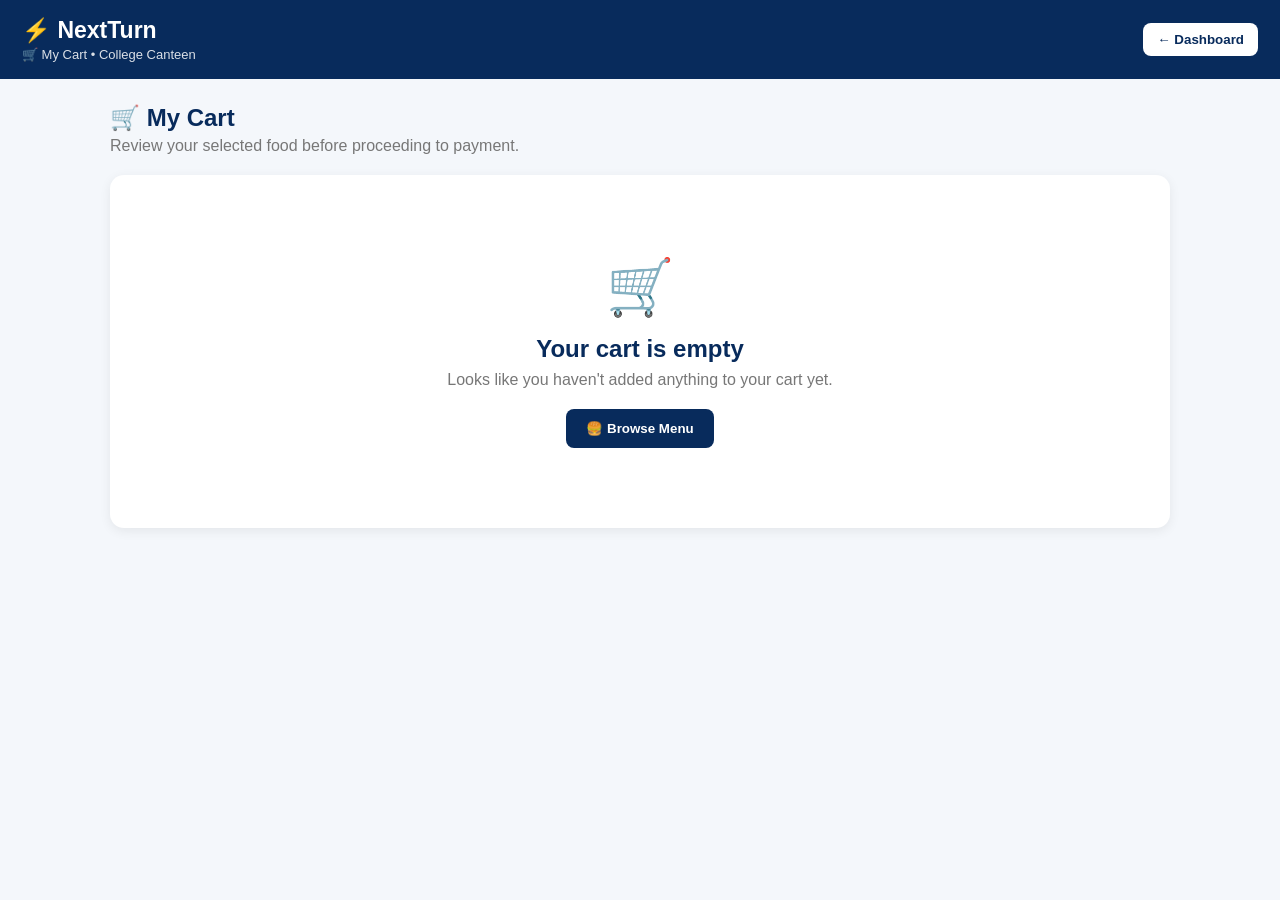
==== cart.html @ 848bda47 "Add cart.html with cart functionality and styles This file contains the HTML structure and JavaScrip" ====
<!DOCTYPE html>
<html lang="en">
<head>
    <meta charset="UTF-8">
    <meta name="viewport" content="width=device-width, initial-scale=1.0">

    <title>NextTurn - My Cart</title>

    <style>

        * {
            box-sizing: border-box;
            margin: 0;
            padding: 0;
            font-family: Arial, sans-serif;
        }

        body {
            background: #f4f7fb;
            color: #172033;
        }

        header {
            background: #082b5c;
            color: white;
            padding: 17px 22px;
            display: flex;
            justify-content: space-between;
            align-items: center;
        }

        header h1 {
            font-size: 23px;
        }

        header p {
            font-size: 13px;
            opacity: .85;
            margin-top: 3px;
        }

        .back-btn {
            background: white;
            color: #082b5c;
            border: none;
            padding: 9px 14px;
            border-radius: 8px;
            cursor: pointer;
            font-weight: bold;
        }

        .container {
            max-width: 1100px;
            margin: auto;
            padding: 25px 20px;
        }

        .page-title {
            margin-bottom: 20px;
        }

        .page-title h2 {
            color: #082b5c;
            margin-bottom: 5px;
        }

        .page-title p {
            color: #777;
        }

        .cart-layout {
            display: grid;
            grid-template-columns: 1fr 350px;
            gap: 20px;
            align-items: start;
        }

        /* CART ITEMS */

        .cart-box {
            background: white;
            border-radius: 14px;
            padding: 20px;
            box-shadow: 0 3px 12px rgba(0,0,0,.07);
        }

        .cart-box h3 {
            color: #082b5c;
            margin-bottom: 15px;
        }

        .cart-item {
            display: grid;
            grid-template-columns: 1fr auto auto;
            gap: 15px;
            align-items: center;
            padding: 17px 0;
            border-bottom: 1px solid #e5e7eb;
        }

        .cart-item:last-child {
            border-bottom: none;
        }

        .item-name {
            font-weight: bold;
            color: #172033;
            margin-bottom: 5px;
        }

        .item-category {
            font-size: 12px;
            color: #888;
            margin-bottom: 5px;
        }

        .item-price {
            color: #082b5c;
            font-weight: bold;
        }

        /* QUANTITY */

        .quantity-box {
            display: flex;
            align-items: center;
            border: 1px solid #ccd5e0;
            border-radius: 8px;
            overflow: hidden;
        }

        .quantity-box button {
            border: none;
            background: #eef3f9;
            color: #082b5c;
            width: 34px;
            height: 34px;
            cursor: pointer;
            font-size: 17px;
            font-weight: bold;
        }

        .quantity-box span {
            width: 35px;
            text-align: center;
            font-weight: bold;
        }

        .item-total {
            min-width: 75px;
            text-align: right;
            font-weight: bold;
        }

        .remove {
            display: block;
            border: none;
            background: transparent;
            color: #e53935;
            cursor: pointer;
            font-size: 12px;
            margin-top: 5px;
        }

        /* SUMMARY */

        .summary {
            background: white;
            border-radius: 14px;
            padding: 20px;
            box-shadow: 0 3px 12px rgba(0,0,0,.07);
            position: sticky;
            top: 20px;
        }

        .summary h3 {
            color: #082b5c;
            margin-bottom: 18px;
        }

        .summary-row {
            display: flex;
            justify-content: space-between;
            padding: 9px 0;
            color: #555;
        }

        .summary-row.total {
            border-top: 1px solid #ddd;
            margin-top: 10px;
            padding-top: 15px;
            color: #082b5c;
            font-size: 19px;
            font-weight: bold;
        }

        .checkout {
            width: 100%;
            background: #082b5c;
            color: white;
            border: none;
            padding: 14px;
            border-radius: 9px;
            cursor: pointer;
            font-size: 16px;
            font-weight: bold;
            margin-top: 18px;
        }

        .checkout:hover {
            background: #0b3978;
        }

        .continue {
            width: 100%;
            background: white;
            color: #082b5c;
            border: 1px solid #082b5c;
            padding: 12px;
            border-radius: 9px;
            cursor: pointer;
            font-weight: bold;
            margin-top: 10px;
        }

        /* EMPTY */

        .empty-cart {
            text-align: center;
            padding: 60px 20px;
        }

        .empty-cart .icon {
            font-size: 55px;
            margin-bottom: 15px;
        }

        .empty-cart h2 {
            color: #082b5c;
            margin-bottom: 8px;
        }

        .empty-cart p {
            color: #777;
            margin-bottom: 20px;
        }

        .shop-btn {
            background: #082b5c;
            color: white;
            border: none;
            padding: 12px 20px;
            border-radius: 8px;
            cursor: pointer;
            font-weight: bold;
        }

        /* MOBILE */

        @media(max-width: 800px) {

            .cart-layout {
                grid-template-columns: 1fr;
            }

            .summary {
                position: static;
            }
        }

        @media(max-width: 550px) {

            header {
                padding: 14px;
            }

            header h1 {
                font-size: 19px;
            }

            .container {
                padding: 15px 12px;
            }

            .cart-box,
            .summary {
                padding: 15px;
            }

            .cart-item {
                grid-template-columns: 1fr;
                gap: 8px;
            }

            .item-total {
                text-align: left;
            }

            .quantity-box {
                width: fit-content;
            }
        }

    </style>
</head>

<body>

<header>

    <div>

        <h1>⚡ NextTurn</h1>

        <p>
            🛒 My Cart • College Canteen
        </p>

    </div>

    <button
        class="back-btn"
        onclick="window.location.href='student.html'">

        ← Dashboard

    </button>

</header>


<div class="container">

    <div class="page-title">

        <h2>🛒 My Cart</h2>

        <p>
            Review your selected food before proceeding to payment.
        </p>

    </div>


    <div id="cartContent">

        <!-- CART WILL LOAD HERE -->

    </div>

</div>


<script>


/* =========================
   CART
========================= */

let cart = [];


/* =========================
   LOAD CART
========================= */

function loadCart() {

    try {

        cart =
            JSON.parse(
                localStorage.getItem(
                    "nextTurnCart"
                ) || "[]"
            );

    } catch (error) {

        cart = [];
    }


    renderCart();
}


/* =========================
   SAVE CART
========================= */

function saveCart() {

    localStorage.setItem(
        "nextTurnCart",
        JSON.stringify(cart)
    );
}


/* =========================
   SERVICE CHARGE
========================= */

function getServiceCharge(price) {

    return Number(price) <= 20
        ? 0.50
        : 1.00;
}


/* =========================
   SUBTOTAL
========================= */

function calculateSubtotal() {

    return cart.reduce(
        (total, item) => {

            return total +
                (
                    Number(item.price || 0) *
                    Number(item.quantity || 1)
                );

        },
        0
    );
}


/* =========================
   SERVICE CHARGE TOTAL
========================= */

function calculateServiceCharge() {

    return cart.reduce(
        (total, item) => {

            return total +
                (
                    getServiceCharge(item.price) *
                    Number(item.quantity || 1)
                );

        },
        0
    );
}


/* =========================
   GRAND TOTAL
========================= */

function calculateTotal() {

    return (
        calculateSubtotal() +
        calculateServiceCharge()
    );
}


/* =========================
   RENDER
========================= */

function renderCart() {

    const container =
        document.getElementById(
            "cartContent"
        );


    if (!cart.length) {

        container.innerHTML = `

            <div class="cart-box">

                <div class="empty-cart">

                    <div class="icon">
                        🛒
                    </div>

                    <h2>
                        Your cart is empty
                    </h2>

                    <p>
                        Looks like you haven't added
                        anything to your cart yet.
                    </p>

                    <button
                        class="shop-btn"
                        onclick="goToMenu()">

                        🍔 Browse Menu

                    </button>

                </div>

            </div>

        `;

        return;
    }


    let itemsHTML = "";


    cart.forEach(
        (item, index) => {

            const quantity =
                Number(item.quantity || 1);

            const price =
                Number(item.price || 0);

            const itemTotal =
                price * quantity;


            itemsHTML += `

                <div class="cart-item">

                    <div>

                        <div class="item-name">
                            ${escapeHTML(
                                item.name || "Food Item"
                            )}
                        </div>

                        <div class="item-category">
                            ${escapeHTML(
                                item.category || "Canteen"
                            )}
                        </div>

                        <div class="item-price">
                            ₹${price.toFixed(2)}
                            + ₹${getServiceCharge(price).toFixed(2)}
                            service charge / item
                        </div>

                    </div>


                    <div>

                        <div class="quantity-box">

                            <button
                                onclick="decreaseQuantity(${index})">
                                −
                            </button>

                            <span>
                                ${quantity}
                            </span>

                            <button
                                onclick="increaseQuantity(${index})">
                                +
                            </button>

                        </div>


                        <button
                            class="remove"
                            onclick="removeItem(${index})">

                            Remove

                        </button>

                    </div>


                    <div class="item-total">

                        ₹${itemTotal.toFixed(2)}

                    </div>

                </div>

            `;
        }
    );


    const subtotal =
        calculateSubtotal();

    const serviceCharge =
        calculateServiceCharge();

    const total =
        calculateTotal();


    container.innerHTML = `

        <div class="cart-layout">


            <!-- ITEMS -->

            <div class="cart-box">

                <h3>
                    Selected Food (${getTotalItems()} items)
                </h3>

                ${itemsHTML}

            </div>


            <!-- SUMMARY -->

            <div class="summary">

                <h3>
                    Order Summary
                </h3>


                <div class="summary-row">

                    <span>
                        Food Subtotal
                    </span>

                    <strong>
                        ₹${subtotal.toFixed(2)}
                    </strong>

                </div>


                <div class="summary-row">

                    <span>
                        Service Charge
                    </span>

                    <strong>
                        ₹${serviceCharge.toFixed(2)}
                    </strong>

                </div>


                <div class="summary-row total">

                    <span>
                        Total
                    </span>

                    <strong>
                        ₹${total.toFixed(2)}
                    </strong>

                </div>


                <button
                    class="checkout"
                    onclick="proceedToPayment()">

                    Proceed to Payment →

                </button>


                <button
                    class="continue"
                    onclick="goToMenu()">

                    + Add More Food

                </button>

            </div>

        </div>

    `;
}


/* =========================
   TOTAL ITEMS
========================= */

function getTotalItems() {

    return cart.reduce(
        (total, item) => {

            return total +
                Number(item.quantity || 1);

        },
        0
    );
}


/* =========================
   INCREASE
========================= */

function increaseQuantity(index) {

    cart[index].quantity =
        Number(cart[index].quantity || 1) + 1;

    saveCart();

    renderCart();
}


/* =========================
   DECREASE
========================= */

function decreaseQuantity(index) {

    const quantity =
        Number(cart[index].quantity || 1);


    if (quantity <= 1) {

        removeItem(index);

        return;
    }


    cart[index].quantity =
        quantity - 1;

    saveCart();

    renderCart();
}


/* =========================
   REMOVE
========================= */

function removeItem(index) {

    cart.splice(index, 1);

    saveCart();

    renderCart();
}


/* =========================
   PAYMENT
========================= */

function proceedToPayment() {

    if (!cart.length) {

        alert(
            "Your cart is empty."
        );

        return;
    }


    /*
       Save the latest cart.
       payment.html already reads
       nextTurnCart.
    */

    saveCart();


    window.location.href =
        "payment.html";
}


/* =========================
   MENU
========================= */

function goToMenu() {

    window.location.href =
        "order.html";
}


/* =========================
   HTML SAFETY
========================= */

function escapeHTML(value) {

    return String(value)
        .replace(/&/g, "&amp;")
        .replace(/</g, "&lt;")
        .replace(/>/g, "&gt;")
        .replace(/"/g, "&quot;")
        .replace(/'/g, "&#039;");
}


/* =========================
   START
========================= */

loadCart();

</script>

</body>
          </html>
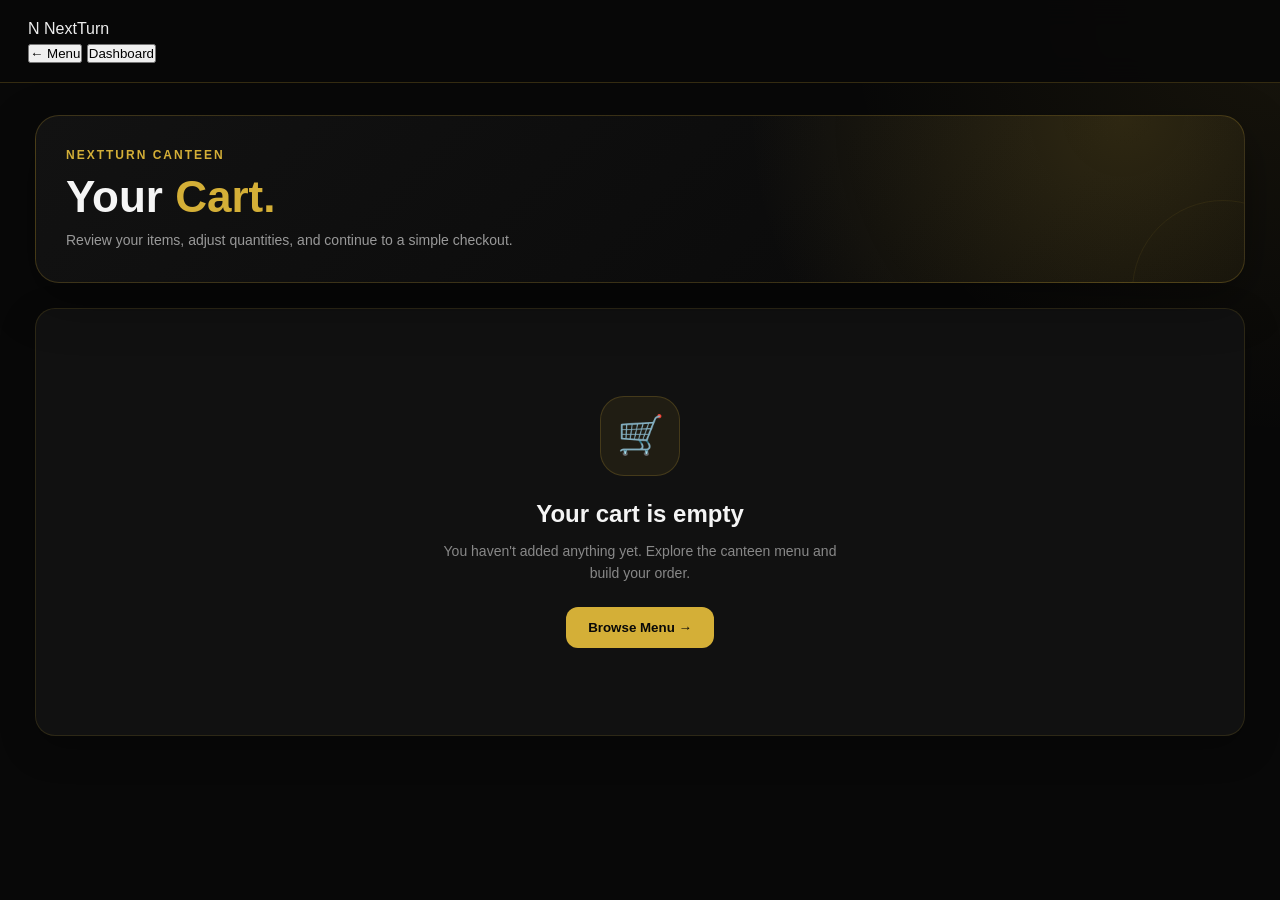
==== commit b6c895ff: "Refactor cart.html for improved layout and styles Updated styles and structure for the cart page, en" ====
--- a/cart.html
+++ b/cart.html
@@ -4,261 +4,416 @@
     <meta charset="UTF-8">
     <meta name="viewport" content="width=device-width, initial-scale=1.0">
 
-    <title>NextTurn - My Cart</title>
+    <title>NextTurn | My Cart</title>
+
+    <link rel="stylesheet" href="styles.css">
 
     <style>
-
-        * {
-            box-sizing: border-box;
+        /* =========================================
+           PREMIUM CART PAGE
+        ========================================= */
+
+        .cart-page {
+            max-width: 1250px;
+            margin: 0 auto;
+            padding: 32px 20px 70px;
+        }
+
+        .cart-hero {
+            position: relative;
+            overflow: hidden;
+            background:
+                radial-gradient(
+                    circle at 90% 0%,
+                    rgba(212,175,55,.18),
+                    transparent 34%
+                ),
+                linear-gradient(135deg, #121212, #080808);
+            border: 1px solid rgba(212,175,55,.22);
+            border-radius: 24px;
+            padding: 30px;
+            margin-bottom: 25px;
+            box-shadow: 0 18px 50px rgba(0,0,0,.35);
+        }
+
+        .cart-hero::after {
+            content: "";
+            position: absolute;
+            width: 180px;
+            height: 180px;
+            border: 1px solid rgba(212,175,55,.08);
+            border-radius: 50%;
+            right: -70px;
+            bottom: -100px;
+        }
+
+        .cart-hero-content {
+            position: relative;
+            z-index: 1;
+        }
+
+        .cart-eyebrow {
+            color: #d4af37;
+            font-size: 12px;
+            font-weight: 800;
+            letter-spacing: 2px;
+            text-transform: uppercase;
+            margin-bottom: 9px;
+        }
+
+        .cart-hero h1 {
+            margin: 0 0 8px;
+            color: #f5f5f5;
+            font-size: clamp(30px, 5vw, 44px);
+            line-height: 1.1;
+        }
+
+        .cart-hero h1 span {
+            color: #d4af37;
+        }
+
+        .cart-hero p {
             margin: 0;
-            padding: 0;
-            font-family: Arial, sans-serif;
-        }
-
-        body {
-            background: #f4f7fb;
-            color: #172033;
-        }
-
-        header {
-            background: #082b5c;
-            color: white;
-            padding: 17px 22px;
+            color: #999;
+            font-size: 14px;
+            line-height: 1.6;
+            max-width: 600px;
+        }
+
+        .cart-layout {
+            display: grid;
+            grid-template-columns: minmax(0, 1fr) 360px;
+            gap: 22px;
+            align-items: start;
+        }
+
+        /* =========================================
+           CART ITEMS BOX
+        ========================================= */
+
+        .cart-box {
+            background: #111111;
+            border: 1px solid rgba(212,175,55,.14);
+            border-radius: 20px;
+            padding: 22px;
+            box-shadow: 0 12px 35px rgba(0,0,0,.28);
+        }
+
+        .cart-box-header {
             display: flex;
             justify-content: space-between;
             align-items: center;
-        }
-
-        header h1 {
-            font-size: 23px;
-        }
-
-        header p {
-            font-size: 13px;
-            opacity: .85;
-            margin-top: 3px;
-        }
-
-        .back-btn {
-            background: white;
-            color: #082b5c;
-            border: none;
-            padding: 9px 14px;
-            border-radius: 8px;
-            cursor: pointer;
-            font-weight: bold;
-        }
-
-        .container {
-            max-width: 1100px;
-            margin: auto;
-            padding: 25px 20px;
-        }
-
-        .page-title {
-            margin-bottom: 20px;
-        }
-
-        .page-title h2 {
-            color: #082b5c;
-            margin-bottom: 5px;
-        }
-
-        .page-title p {
-            color: #777;
-        }
-
-        .cart-layout {
-            display: grid;
-            grid-template-columns: 1fr 350px;
-            gap: 20px;
-            align-items: start;
-        }
-
-        /* CART ITEMS */
-
-        .cart-box {
-            background: white;
-            border-radius: 14px;
-            padding: 20px;
-            box-shadow: 0 3px 12px rgba(0,0,0,.07);
-        }
-
-        .cart-box h3 {
-            color: #082b5c;
-            margin-bottom: 15px;
-        }
+            gap: 15px;
+            padding-bottom: 15px;
+            border-bottom: 1px solid rgba(255,255,255,.07);
+        }
+
+        .cart-box-header h2 {
+            margin: 0;
+            color: #f5f5f5;
+            font-size: 19px;
+        }
+
+        .cart-count-label {
+            color: #d4af37;
+            font-size: 12px;
+            font-weight: 700;
+            white-space: nowrap;
+        }
+
+        /* =========================================
+           CART ITEM
+        ========================================= */
 
         .cart-item {
             display: grid;
-            grid-template-columns: 1fr auto auto;
-            gap: 15px;
+            grid-template-columns: minmax(0, 1fr) auto auto;
             align-items: center;
-            padding: 17px 0;
-            border-bottom: 1px solid #e5e7eb;
+            gap: 20px;
+            padding: 20px 0;
+            border-bottom: 1px solid rgba(255,255,255,.07);
         }
 
         .cart-item:last-child {
             border-bottom: none;
+            padding-bottom: 4px;
+        }
+
+        .item-main {
+            min-width: 0;
         }
 
         .item-name {
-            font-weight: bold;
-            color: #172033;
-            margin-bottom: 5px;
+            color: #f5f5f5;
+            font-size: 17px;
+            font-weight: 800;
+            margin-bottom: 6px;
         }
 
         .item-category {
+            color: #888;
             font-size: 12px;
-            color: #888;
-            margin-bottom: 5px;
+            margin-bottom: 8px;
         }
 
         .item-price {
-            color: #082b5c;
-            font-weight: bold;
-        }
-
-        /* QUANTITY */
+            color: #aaa;
+            font-size: 12px;
+            line-height: 1.5;
+        }
+
+        .item-price strong {
+            color: #f4d77d;
+            font-size: 14px;
+        }
+
+        /* =========================================
+           QUANTITY
+        ========================================= */
+
+        .quantity-area {
+            display: flex;
+            flex-direction: column;
+            align-items: center;
+            gap: 7px;
+        }
 
         .quantity-box {
             display: flex;
             align-items: center;
-            border: 1px solid #ccd5e0;
-            border-radius: 8px;
+            height: 42px;
+            border: 1px solid rgba(212,175,55,.28);
+            border-radius: 12px;
             overflow: hidden;
+            background: #0b0b0b;
         }
 
         .quantity-box button {
-            border: none;
-            background: #eef3f9;
-            color: #082b5c;
-            width: 34px;
-            height: 34px;
-            cursor: pointer;
-            font-size: 17px;
-            font-weight: bold;
-        }
-
-        .quantity-box span {
-            width: 35px;
-            text-align: center;
-            font-weight: bold;
-        }
-
-        .item-total {
-            min-width: 75px;
-            text-align: right;
-            font-weight: bold;
-        }
-
-        .remove {
-            display: block;
+            width: 40px;
+            height: 42px;
             border: none;
             background: transparent;
-            color: #e53935;
+            color: #d4af37;
+            font-size: 21px;
+            font-weight: 700;
             cursor: pointer;
-            font-size: 12px;
-            margin-top: 5px;
-        }
-
-        /* SUMMARY */
+            transition: .18s ease;
+        }
+
+        .quantity-box button:hover {
+            background: rgba(212,175,55,.12);
+        }
+
+        .quantity-box button:active {
+            transform: scale(.94);
+        }
+
+        .quantity-box span {
+            width: 38px;
+            text-align: center;
+            color: #f5f5f5;
+            font-size: 15px;
+            font-weight: 800;
+        }
+
+        .remove {
+            border: none;
+            background: transparent;
+            color: #777;
+            cursor: pointer;
+            font-size: 11px;
+            padding: 3px 6px;
+            transition: .18s ease;
+        }
+
+        .remove:hover {
+            color: #e57373;
+        }
+
+        .item-total {
+            min-width: 85px;
+            text-align: right;
+            color: #f4d77d;
+            font-size: 17px;
+            font-weight: 800;
+        }
+
+        /* =========================================
+           SUMMARY
+        ========================================= */
 
         .summary {
-            background: white;
-            border-radius: 14px;
-            padding: 20px;
-            box-shadow: 0 3px 12px rgba(0,0,0,.07);
             position: sticky;
             top: 20px;
-        }
-
-        .summary h3 {
-            color: #082b5c;
-            margin-bottom: 18px;
+            background:
+                linear-gradient(145deg, #131313, #0d0d0d);
+            border: 1px solid rgba(212,175,55,.25);
+            border-radius: 20px;
+            padding: 23px;
+            box-shadow: 0 15px 45px rgba(0,0,0,.35);
+        }
+
+        .summary-top {
+            display: flex;
+            justify-content: space-between;
+            align-items: center;
+            gap: 10px;
+            margin-bottom: 20px;
+        }
+
+        .summary h2 {
+            margin: 0;
+            color: #f5f5f5;
+            font-size: 20px;
+        }
+
+        .summary-crown {
+            color: #d4af37;
+            font-size: 18px;
         }
 
         .summary-row {
             display: flex;
             justify-content: space-between;
-            padding: 9px 0;
-            color: #555;
+            align-items: center;
+            gap: 15px;
+            padding: 10px 0;
+            color: #999;
+            font-size: 14px;
+        }
+
+        .summary-row strong {
+            color: #ddd;
+            font-weight: 700;
+        }
+
+        .summary-divider {
+            height: 1px;
+            background: rgba(255,255,255,.08);
+            margin: 9px 0;
         }
 
         .summary-row.total {
-            border-top: 1px solid #ddd;
-            margin-top: 10px;
-            padding-top: 15px;
-            color: #082b5c;
-            font-size: 19px;
-            font-weight: bold;
+            padding: 16px 0 4px;
+            color: #f5f5f5;
+            font-size: 17px;
+        }
+
+        .summary-row.total strong {
+            color: #f4d77d;
+            font-size: 24px;
         }
 
         .checkout {
             width: 100%;
-            background: #082b5c;
-            color: white;
             border: none;
-            padding: 14px;
-            border-radius: 9px;
+            background: linear-gradient(
+                135deg,
+                #f0cf65,
+                #d4af37
+            );
+            color: #080808;
+            padding: 15px;
+            border-radius: 13px;
             cursor: pointer;
-            font-size: 16px;
-            font-weight: bold;
-            margin-top: 18px;
+            font-size: 15px;
+            font-weight: 900;
+            margin-top: 20px;
+            box-shadow: 0 8px 25px rgba(212,175,55,.16);
+            transition: .2s ease;
         }
 
         .checkout:hover {
-            background: #0b3978;
+            transform: translateY(-1px);
+            box-shadow: 0 12px 30px rgba(212,175,55,.25);
+        }
+
+        .checkout:active {
+            transform: scale(.98);
         }
 
         .continue {
             width: 100%;
-            background: white;
-            color: #082b5c;
-            border: 1px solid #082b5c;
-            padding: 12px;
-            border-radius: 9px;
+            border: 1px solid rgba(212,175,55,.35);
+            background: transparent;
+            color: #d4af37;
+            padding: 13px;
+            border-radius: 13px;
             cursor: pointer;
-            font-weight: bold;
+            font-size: 13px;
+            font-weight: 800;
             margin-top: 10px;
-        }
-
-        /* EMPTY */
+            transition: .2s ease;
+        }
+
+        .continue:hover {
+            background: rgba(212,175,55,.08);
+            border-color: #d4af37;
+        }
+
+        .secure-note {
+            text-align: center;
+            color: #666;
+            font-size: 11px;
+            margin-top: 14px;
+        }
+
+        /* =========================================
+           EMPTY CART
+        ========================================= */
 
         .empty-cart {
             text-align: center;
-            padding: 60px 20px;
-        }
-
-        .empty-cart .icon {
-            font-size: 55px;
-            margin-bottom: 15px;
+            padding: 65px 20px;
+        }
+
+        .empty-icon {
+            width: 80px;
+            height: 80px;
+            margin: 0 auto 20px;
+            display: flex;
+            align-items: center;
+            justify-content: center;
+            border-radius: 24px;
+            background: rgba(212,175,55,.08);
+            border: 1px solid rgba(212,175,55,.2);
+            font-size: 38px;
         }
 
         .empty-cart h2 {
-            color: #082b5c;
-            margin-bottom: 8px;
+            color: #f5f5f5;
+            margin: 0 0 8px;
+            font-size: 24px;
         }
 
         .empty-cart p {
-            color: #777;
-            margin-bottom: 20px;
+            color: #888;
+            margin: 0 auto 22px;
+            max-width: 400px;
+            line-height: 1.6;
+            font-size: 14px;
         }
 
         .shop-btn {
-            background: #082b5c;
-            color: white;
             border: none;
-            padding: 12px 20px;
-            border-radius: 8px;
+            background: #d4af37;
+            color: #080808;
+            padding: 13px 22px;
+            border-radius: 12px;
             cursor: pointer;
-            font-weight: bold;
-        }
-
-        /* MOBILE */
-
-        @media(max-width: 800px) {
-
+            font-weight: 900;
+            transition: .2s ease;
+        }
+
+        .shop-btn:hover {
+            background: #f0cf65;
+        }
+
+        /* =========================================
+           RESPONSIVE
+        ========================================= */
+
+        @media (max-width: 900px) {
             .cart-layout {
                 grid-template-columns: 1fr;
             }
@@ -268,581 +423,722 @@
             }
         }
 
-        @media(max-width: 550px) {
-
-            header {
-                padding: 14px;
-            }
-
-            header h1 {
-                font-size: 19px;
-            }
-
-            .container {
-                padding: 15px 12px;
-            }
-
-            .cart-box,
+        @media (max-width: 650px) {
+            .cart-page {
+                padding: 20px 14px 50px;
+            }
+
+            .cart-hero {
+                padding: 24px 20px;
+                border-radius: 20px;
+            }
+
+            .cart-box {
+                padding: 17px;
+                border-radius: 18px;
+            }
+
             .summary {
-                padding: 15px;
+                padding: 19px;
+                border-radius: 18px;
             }
 
             .cart-item {
-                grid-template-columns: 1fr;
-                gap: 8px;
+                grid-template-columns: 1fr auto;
+                gap: 12px;
             }
 
             .item-total {
-                text-align: left;
-            }
-
-            .quantity-box {
-                width: fit-content;
-            }
-        }
-
+                grid-column: 2;
+                grid-row: 1;
+                min-width: auto;
+                align-self: start;
+            }
+
+            .quantity-area {
+                grid-column: 1 / -1;
+                flex-direction: row;
+                justify-content: space-between;
+                align-items: center;
+            }
+        }
+
+        @media (max-width: 430px) {
+            .cart-hero {
+                padding: 21px 17px;
+            }
+
+            .cart-box-header h2 {
+                font-size: 17px;
+            }
+
+            .cart-count-label {
+                font-size: 11px;
+            }
+
+            .item-name {
+                font-size: 16px;
+            }
+
+            .quantity-box button {
+                width: 43px;
+            }
+
+            .quantity-box span {
+                width: 40px;
+            }
+
+            .summary-row.total strong {
+                font-size: 21px;
+            }
+        }
     </style>
 </head>
 
 <body>
 
-<header>
-
-    <div>
-
-        <h1>⚡ NextTurn</h1>
-
-        <p>
-            🛒 My Cart • College Canteen
-        </p>
+<header class="top-header">
+    <div class="header-inner">
+
+        <div class="brand">
+            <span class="brand-mark">N</span>
+            <span>NextTurn</span>
+        </div>
+
+        <div class="header-actions">
+
+            <button
+                class="header-btn"
+                onclick="goToMenu()">
+                ← Menu
+            </button>
+
+            <button
+                class="header-btn"
+                onclick="window.location.href='student.html'">
+                Dashboard
+            </button>
+
+        </div>
 
     </div>
-
-    <button
-        class="back-btn"
-        onclick="window.location.href='student.html'">
-
-        ← Dashboard
-
-    </button>
-
 </header>
 
 
-<div class="container">
-
-    <div class="page-title">
-
-        <h2>🛒 My Cart</h2>
-
-        <p>
-            Review your selected food before proceeding to payment.
-        </p>
-
+<main class="cart-page">
+
+    <section class="cart-hero">
+
+        <div class="cart-hero-content">
+
+            <div class="cart-eyebrow">
+                NextTurn Canteen
+            </div>
+
+            <h1>
+                Your <span>Cart.</span>
+            </h1>
+
+            <p>
+                Review your items, adjust quantities,
+                and continue to a simple checkout.
+            </p>
+
+        </div>
+
+    </section>
+
+
+    <div id="cartContent">
+        <!-- Cart will be rendered here -->
     </div>
 
-
-    <div id="cartContent">
-
-        <!-- CART WILL LOAD HERE -->
-
-    </div>
-
-</div>
-
-
-<script>
-
-
-/* =========================
-   CART
-========================= */
-
-let cart = [];
-
-
-/* =========================
-   LOAD CART
-========================= */
-
-function loadCart() {
-
-    try {
-
-        cart =
-            JSON.parse(
+    </main>
+    <script>
+
+    /* =========================================
+       CART DATA
+    ========================================= */
+
+    let cart = [];
+
+
+    /* =========================================
+       LOAD CART
+    ========================================= */
+
+    function loadCart() {
+
+        try {
+
+            cart = JSON.parse(
                 localStorage.getItem(
                     "nextTurnCart"
                 ) || "[]"
             );
 
-    } catch (error) {
-
-        cart = [];
-    }
-
-
-    renderCart();
-}
-
-
-/* =========================
-   SAVE CART
-========================= */
-
-function saveCart() {
-
-    localStorage.setItem(
-        "nextTurnCart",
-        JSON.stringify(cart)
+            if (!Array.isArray(cart)) {
+                cart = [];
+            }
+
+        } catch (error) {
+
+            cart = [];
+        }
+
+        renderCart();
+    }
+
+
+    /* =========================================
+       SAVE CART
+    ========================================= */
+
+    function saveCart() {
+
+        localStorage.setItem(
+            "nextTurnCart",
+            JSON.stringify(cart)
+        );
+    }
+
+
+    /* =========================================
+       SERVICE CHARGE
+       Same rule as existing cart
+    ========================================= */
+
+    function getServiceCharge(price) {
+
+        return Number(price) <= 20
+            ? 0.50
+            : 1.00;
+    }
+
+
+    /* =========================================
+       SUBTOTAL
+    ========================================= */
+
+    function calculateSubtotal() {
+
+        return cart.reduce(
+            (total, item) => {
+
+                return total +
+                    (
+                        Number(item.price || 0) *
+                        Number(item.quantity || 1)
+                    );
+
+            },
+            0
+        );
+    }
+
+
+    /* =========================================
+       SERVICE CHARGE TOTAL
+    ========================================= */
+
+    function calculateServiceCharge() {
+
+        return cart.reduce(
+            (total, item) => {
+
+                return total +
+                    (
+                        getServiceCharge(item.price) *
+                        Number(item.quantity || 1)
+                    );
+
+            },
+            0
+        );
+    }
+
+
+    /* =========================================
+       GRAND TOTAL
+    ========================================= */
+
+    function calculateTotal() {
+
+        return (
+            calculateSubtotal() +
+            calculateServiceCharge()
+        );
+    }
+
+
+    /* =========================================
+       TOTAL QUANTITY
+    ========================================= */
+
+    function getTotalItems() {
+
+        return cart.reduce(
+            (total, item) => {
+
+                return total +
+                    Number(item.quantity || 1);
+
+            },
+            0
+        );
+    }
+
+
+    /* =========================================
+       HTML SAFETY
+    ========================================= */
+
+    function escapeHTML(value) {
+
+        return String(value)
+            .replace(/&/g, "&amp;")
+            .replace(/</g, "&lt;")
+            .replace(/>/g, "&gt;")
+            .replace(/"/g, "&quot;")
+            .replace(/'/g, "&#039;");
+    }
+
+
+    /* =========================================
+       RENDER CART
+    ========================================= */
+
+    function renderCart() {
+
+        const container =
+            document.getElementById(
+                "cartContent"
+            );
+
+
+        if (!cart.length) {
+
+            container.innerHTML = `
+
+                <div class="cart-box">
+
+                    <div class="empty-cart">
+
+                        <div class="empty-icon">
+                            🛒
+                        </div>
+
+                        <h2>
+                            Your cart is empty
+                        </h2>
+
+                        <p>
+                            You haven't added anything yet.
+                            Explore the canteen menu and
+                            build your order.
+                        </p>
+
+                        <button
+                            class="shop-btn"
+                            onclick="goToMenu()">
+
+                            Browse Menu →
+
+                        </button>
+
+                    </div>
+
+                </div>
+
+            `;
+
+            return;
+        }
+
+
+        let itemsHTML = "";
+
+
+        cart.forEach(
+            (item, index) => {
+
+                const quantity =
+                    Number(item.quantity || 1);
+
+                const price =
+                    Number(item.price || 0);
+
+                const itemTotal =
+                    price * quantity;
+
+                const serviceCharge =
+                    getServiceCharge(price);
+
+
+                itemsHTML += `
+
+                    <div class="cart-item">
+
+                        <div class="item-main">
+
+                            <div class="item-name">
+                                ${escapeHTML(
+                                    item.name ||
+                                    "Food Item"
+                                )}
+                            </div>
+
+                            <div class="item-category">
+                                ${escapeHTML(
+                                    item.category ||
+                                    "Canteen"
+                                )}
+                            </div>
+
+                            <div class="item-price">
+
+                                <strong>
+                                    ₹${price.toFixed(2)}
+                                </strong>
+
+                                &nbsp;•&nbsp;
+
+                                ₹${serviceCharge.toFixed(2)}
+                                service charge / item
+
+                            </div>
+
+                        </div>
+
+
+                        <div class="quantity-area">
+
+                            <div class="quantity-box">
+
+                                <button
+                                    type="button"
+                                    aria-label="Decrease quantity"
+                                    onclick="decreaseQuantity(${index})">
+
+                                    −
+
+                                </button>
+
+                                <span>
+                                    ${quantity}
+                                </span>
+
+                                <button
+                                    type="button"
+                                    aria-label="Increase quantity"
+                                    onclick="increaseQuantity(${index})">
+
+                                    +
+
+                                </button>
+
+                            </div>
+
+                            <button
+                                type="button"
+                                class="remove"
+                                onclick="removeItem(${index})">
+
+                                Remove
+
+                            </button>
+
+                        </div>
+
+
+                        <div class="item-total">
+
+                            ₹${itemTotal.toFixed(2)}
+
+                        </div>
+
+                    </div>
+
+                `;
+            }
+        );
+
+
+        const subtotal =
+            calculateSubtotal();
+
+        const serviceCharge =
+            calculateServiceCharge();
+
+        const total =
+            calculateTotal();
+
+        const totalItems =
+            getTotalItems();
+
+
+        container.innerHTML = `
+
+            <div class="cart-layout">
+
+
+                <!-- =========================
+                     CART ITEMS
+                ========================== -->
+
+                <section class="cart-box">
+
+                    <div class="cart-box-header">
+
+                        <h2>
+                            Selected Food
+                        </h2>
+
+                        <span class="cart-count-label">
+                            ${totalItems}
+                            ${totalItems === 1
+                                ? "item"
+                                : "items"}
+                        </span>
+
+                    </div>
+
+
+                    <div>
+                        ${itemsHTML}
+                    </div>
+
+                </section>
+
+
+                <!-- =========================
+                     ORDER SUMMARY
+                ========================== -->
+
+                <aside class="summary">
+
+                    <div class="summary-top">
+
+                        <h2>
+                            Order Summary
+                        </h2>
+
+                        <span class="summary-crown">
+                            ✦
+                        </span>
+
+                    </div>
+
+
+                    <div class="summary-row">
+
+                        <span>
+                            Food Subtotal
+                        </span>
+
+                        <strong>
+                            ₹${subtotal.toFixed(2)}
+                        </strong>
+
+                    </div>
+
+
+                    <div class="summary-row">
+
+                        <span>
+                            Service Charge
+                        </span>
+
+                        <strong>
+                            ₹${serviceCharge.toFixed(2)}
+                        </strong>
+
+                    </div>
+
+
+                    <div class="summary-divider"></div>
+
+
+                    <div class="summary-row total">
+
+                        <span>
+                            Total
+                        </span>
+
+                        <strong>
+                            ₹${total.toFixed(2)}
+                        </strong>
+
+                    </div>
+
+
+                    <button
+                        type="button"
+                        class="checkout"
+                        onclick="proceedToPayment()">
+
+                        Proceed to Payment →
+
+                    </button>
+
+
+                    <button
+                        type="button"
+                        class="continue"
+                        onclick="goToMenu()">
+
+                        + Add More Food
+
+                    </button>
+
+
+                    <div class="secure-note">
+                        Secure checkout • NextTurn Canteen
+                    </div>
+
+                </aside>
+
+            </div>
+
+        `;
+    }
+
+
+    /* =========================================
+       INCREASE QUANTITY
+    ========================================= */
+
+    function increaseQuantity(index) {
+
+        if (!cart[index]) return;
+
+        cart[index].quantity =
+            Number(cart[index].quantity || 1) + 1;
+
+        saveCart();
+
+        renderCart();
+    }
+
+
+    /* =========================================
+       DECREASE QUANTITY
+    ========================================= */
+
+    function decreaseQuantity(index) {
+
+        if (!cart[index]) return;
+
+        const quantity =
+            Number(cart[index].quantity || 1);
+
+
+        if (quantity <= 1) {
+
+            removeItem(index);
+
+            return;
+        }
+
+
+        cart[index].quantity =
+            quantity - 1;
+
+        saveCart();
+
+        renderCart();
+    }
+
+
+    /* =========================================
+       REMOVE ITEM
+    ========================================= */
+
+    function removeItem(index) {
+
+        if (!cart[index]) return;
+
+        cart.splice(index, 1);
+
+        saveCart();
+
+        renderCart();
+    }
+
+
+    /* =========================================
+       PROCEED TO PAYMENT
+    ========================================= */
+
+    function proceedToPayment() {
+
+        if (!cart.length) {
+
+            alert(
+                "Your cart is empty."
+            );
+
+            return;
+        }
+
+
+        /*
+         * Keep the existing localStorage
+         * flow used by payment.html.
+         */
+
+        saveCart();
+
+
+        window.location.href =
+            "payment.html";
+    }
+
+
+    /* =========================================
+       GO TO MENU
+    ========================================= */
+
+    function goToMenu() {
+
+        window.location.href =
+            "order.html";
+    }
+
+
+    /* =========================================
+       KEEP CART IN SYNC
+    ========================================= */
+
+    window.addEventListener(
+        "storage",
+        function(event) {
+
+            if (
+                event.key ===
+                "nextTurnCart"
+            ) {
+
+                loadCart();
+            }
+        }
     );
-}
-
-
-/* =========================
-   SERVICE CHARGE
-========================= */
-
-function getServiceCharge(price) {
-
-    return Number(price) <= 20
-        ? 0.50
-        : 1.00;
-}
-
-
-/* =========================
-   SUBTOTAL
-========================= */
-
-function calculateSubtotal() {
-
-    return cart.reduce(
-        (total, item) => {
-
-            return total +
-                (
-                    Number(item.price || 0) *
-                    Number(item.quantity || 1)
-                );
-
-        },
-        0
+
+
+    /* =========================================
+       INITIALIZE
+    ========================================= */
+
+    document.addEventListener(
+        "DOMContentLoaded",
+        function() {
+
+            loadCart();
+
+        }
     );
-}
-
-
-/* =========================
-   SERVICE CHARGE TOTAL
-========================= */
-
-function calculateServiceCharge() {
-
-    return cart.reduce(
-        (total, item) => {
-
-            return total +
-                (
-                    getServiceCharge(item.price) *
-                    Number(item.quantity || 1)
-                );
-
-        },
-        0
-    );
-}
-
-
-/* =========================
-   GRAND TOTAL
-========================= */
-
-function calculateTotal() {
-
-    return (
-        calculateSubtotal() +
-        calculateServiceCharge()
-    );
-}
-
-
-/* =========================
-   RENDER
-========================= */
-
-function renderCart() {
-
-    const container =
-        document.getElementById(
-            "cartContent"
-        );
-
-
-    if (!cart.length) {
-
-        container.innerHTML = `
-
-            <div class="cart-box">
-
-                <div class="empty-cart">
-
-                    <div class="icon">
-                        🛒
-                    </div>
-
-                    <h2>
-                        Your cart is empty
-                    </h2>
-
-                    <p>
-                        Looks like you haven't added
-                        anything to your cart yet.
-                    </p>
-
-                    <button
-                        class="shop-btn"
-                        onclick="goToMenu()">
-
-                        🍔 Browse Menu
-
-                    </button>
-
-                </div>
-
-            </div>
-
-        `;
-
-        return;
-    }
-
-
-    let itemsHTML = "";
-
-
-    cart.forEach(
-        (item, index) => {
-
-            const quantity =
-                Number(item.quantity || 1);
-
-            const price =
-                Number(item.price || 0);
-
-            const itemTotal =
-                price * quantity;
-
-
-            itemsHTML += `
-
-                <div class="cart-item">
-
-                    <div>
-
-                        <div class="item-name">
-                            ${escapeHTML(
-                                item.name || "Food Item"
-                            )}
-                        </div>
-
-                        <div class="item-category">
-                            ${escapeHTML(
-                                item.category || "Canteen"
-                            )}
-                        </div>
-
-                        <div class="item-price">
-                            ₹${price.toFixed(2)}
-                            + ₹${getServiceCharge(price).toFixed(2)}
-                            service charge / item
-                        </div>
-
-                    </div>
-
-
-                    <div>
-
-                        <div class="quantity-box">
-
-                            <button
-                                onclick="decreaseQuantity(${index})">
-                                −
-                            </button>
-
-                            <span>
-                                ${quantity}
-                            </span>
-
-                            <button
-                                onclick="increaseQuantity(${index})">
-                                +
-                            </button>
-
-                        </div>
-
-
-                        <button
-                            class="remove"
-                            onclick="removeItem(${index})">
-
-                            Remove
-
-                        </button>
-
-                    </div>
-
-
-                    <div class="item-total">
-
-                        ₹${itemTotal.toFixed(2)}
-
-                    </div>
-
-                </div>
-
-            `;
-        }
-    );
-
-
-    const subtotal =
-        calculateSubtotal();
-
-    const serviceCharge =
-        calculateServiceCharge();
-
-    const total =
-        calculateTotal();
-
-
-    container.innerHTML = `
-
-        <div class="cart-layout">
-
-
-            <!-- ITEMS -->
-
-            <div class="cart-box">
-
-                <h3>
-                    Selected Food (${getTotalItems()} items)
-                </h3>
-
-                ${itemsHTML}
-
-            </div>
-
-
-            <!-- SUMMARY -->
-
-            <div class="summary">
-
-                <h3>
-                    Order Summary
-                </h3>
-
-
-                <div class="summary-row">
-
-                    <span>
-                        Food Subtotal
-                    </span>
-
-                    <strong>
-                        ₹${subtotal.toFixed(2)}
-                    </strong>
-
-                </div>
-
-
-                <div class="summary-row">
-
-                    <span>
-                        Service Charge
-                    </span>
-
-                    <strong>
-                        ₹${serviceCharge.toFixed(2)}
-                    </strong>
-
-                </div>
-
-
-                <div class="summary-row total">
-
-                    <span>
-                        Total
-                    </span>
-
-                    <strong>
-                        ₹${total.toFixed(2)}
-                    </strong>
-
-                </div>
-
-
-                <button
-                    class="checkout"
-                    onclick="proceedToPayment()">
-
-                    Proceed to Payment →
-
-                </button>
-
-
-                <button
-                    class="continue"
-                    onclick="goToMenu()">
-
-                    + Add More Food
-
-                </button>
-
-            </div>
-
-        </div>
-
-    `;
-}
-
-
-/* =========================
-   TOTAL ITEMS
-========================= */
-
-function getTotalItems() {
-
-    return cart.reduce(
-        (total, item) => {
-
-            return total +
-                Number(item.quantity || 1);
-
-        },
-        0
-    );
-}
-
-
-/* =========================
-   INCREASE
-========================= */
-
-function increaseQuantity(index) {
-
-    cart[index].quantity =
-        Number(cart[index].quantity || 1) + 1;
-
-    saveCart();
-
-    renderCart();
-}
-
-
-/* =========================
-   DECREASE
-========================= */
-
-function decreaseQuantity(index) {
-
-    const quantity =
-        Number(cart[index].quantity || 1);
-
-
-    if (quantity <= 1) {
-
-        removeItem(index);
-
-        return;
-    }
-
-
-    cart[index].quantity =
-        quantity - 1;
-
-    saveCart();
-
-    renderCart();
-}
-
-
-/* =========================
-   REMOVE
-========================= */
-
-function removeItem(index) {
-
-    cart.splice(index, 1);
-
-    saveCart();
-
-    renderCart();
-}
-
-
-/* =========================
-   PAYMENT
-========================= */
-
-function proceedToPayment() {
-
-    if (!cart.length) {
-
-        alert(
-            "Your cart is empty."
-        );
-
-        return;
-    }
-
-
-    /*
-       Save the latest cart.
-       payment.html already reads
-       nextTurnCart.
-    */
-
-    saveCart();
-
-
-    window.location.href =
-        "payment.html";
-}
-
-
-/* =========================
-   MENU
-========================= */
-
-function goToMenu() {
-
-    window.location.href =
-        "order.html";
-}
-
-
-/* =========================
-   HTML SAFETY
-========================= */
-
-function escapeHTML(value) {
-
-    return String(value)
-        .replace(/&/g, "&amp;")
-        .replace(/</g, "&lt;")
-        .replace(/>/g, "&gt;")
-        .replace(/"/g, "&quot;")
-        .replace(/'/g, "&#039;");
-}
-
-
-/* =========================
-   START
-========================= */
-
-loadCart();
 
 </script>
 
 </body>
-          </html>
+    </html>
--- a/styles.css
+++ b/styles.css
@@ -0,0 +1,904 @@
+/* =========================================================
+   NEXTTURN PREMIUM DESIGN SYSTEM
+   Black + Gold
+========================================================= */
+
+:root {
+    --black: #080808;
+    --black-soft: #0d0d0d;
+    --card: #111111;
+    --card-hover: #151515;
+
+    --gold: #d4af37;
+    --gold-bright: #f4d77d;
+    --gold-soft: rgba(212, 175, 55, 0.14);
+
+    --white: #f7f7f7;
+    --text: #ededed;
+    --muted: #9a9a9a;
+    --muted-light: #b7b7b7;
+
+    --border: rgba(212, 175, 55, 0.22);
+    --border-soft: rgba(255, 255, 255, 0.08);
+
+    --danger: #ff5c5c;
+    --success: #4ade80;
+    --warning: #f4c95d;
+
+    --radius-lg: 20px;
+    --radius-md: 14px;
+    --radius-sm: 10px;
+
+    --shadow:
+        0 18px 50px rgba(0, 0, 0, 0.45);
+
+    --gold-shadow:
+        0 12px 35px rgba(212, 175, 55, 0.10);
+}
+
+
+/* =========================================================
+   RESET
+========================================================= */
+
+* {
+    box-sizing: border-box;
+    margin: 0;
+    padding: 0;
+    font-family:
+        Inter,
+        -apple-system,
+        BlinkMacSystemFont,
+        "Segoe UI",
+        Arial,
+        sans-serif;
+}
+
+html {
+    scroll-behavior: smooth;
+}
+
+body {
+    min-height: 100vh;
+    background:
+        radial-gradient(
+            circle at top right,
+            rgba(212, 175, 55, 0.08),
+            transparent 28%
+        ),
+        var(--black);
+
+    color: var(--text);
+    line-height: 1.5;
+}
+
+
+/* =========================================================
+   HEADER
+========================================================= */
+
+header {
+    position: sticky;
+    top: 0;
+    z-index: 100;
+
+    background:
+        rgba(8, 8, 8, 0.94);
+
+    backdrop-filter: blur(14px);
+
+    border-bottom:
+        1px solid var(--border);
+
+    padding: 17px 28px;
+
+    display: flex;
+    justify-content: space-between;
+    align-items: center;
+
+    gap: 20px;
+}
+
+header > div:first-child {
+    min-width: 0;
+}
+
+header h1 {
+    color: var(--gold-bright);
+
+    font-size: 24px;
+    font-weight: 800;
+
+    letter-spacing: -0.5px;
+}
+
+header p {
+    color: var(--muted);
+
+    font-size: 12px;
+
+    margin-top: 2px;
+}
+
+
+/* =========================================================
+   LOGOUT BUTTON
+========================================================= */
+
+.logout {
+    border: 1px solid rgba(255, 92, 92, 0.35);
+
+    background:
+        rgba(255, 92, 92, 0.08);
+
+    color: #ff8585;
+
+    padding: 10px 17px;
+
+    border-radius: 10px;
+
+    cursor: pointer;
+
+    font-size: 13px;
+    font-weight: 700;
+
+    transition:
+        transform 0.2s ease,
+        background 0.2s ease,
+        border-color 0.2s ease;
+}
+
+.logout:hover {
+    transform: translateY(-1px);
+
+    background:
+        rgba(255, 92, 92, 0.15);
+
+    border-color:
+        rgba(255, 92, 92, 0.55);
+}
+
+.logout:active {
+    transform: scale(0.97);
+}
+
+
+/* =========================================================
+   MAIN CONTAINER
+========================================================= */
+
+.container {
+    width: min(1180px, 100%);
+
+    margin: 0 auto;
+
+    padding:
+        34px 24px
+        50px;
+}
+
+
+/* =========================================================
+   WELCOME
+========================================================= */
+
+.welcome {
+    margin-bottom: 28px;
+}
+
+.welcome h2 {
+    color: var(--white);
+
+    font-size: clamp(25px, 4vw, 34px);
+
+    font-weight: 750;
+
+    letter-spacing: -0.8px;
+
+    margin-bottom: 7px;
+}
+
+.welcome h2::after {
+    content: "";
+
+    display: block;
+
+    width: 48px;
+    height: 3px;
+
+    background:
+        linear-gradient(
+            90deg,
+            var(--gold),
+            transparent
+        );
+
+    margin-top: 10px;
+
+    border-radius: 5px;
+}
+
+.welcome p {
+    color: var(--muted);
+
+    font-size: 14px;
+
+    max-width: 620px;
+}
+
+
+/* =========================================================
+   DASHBOARD GRID
+========================================================= */
+
+.dashboard-grid {
+    display: grid;
+
+    grid-template-columns:
+        repeat(4, minmax(0, 1fr));
+
+    gap: 15px;
+
+    margin-bottom: 30px;
+}
+
+
+/* =========================================================
+   DASHBOARD CARD
+========================================================= */
+
+.dashboard-card {
+    position: relative;
+
+    min-height: 165px;
+
+    background:
+        linear-gradient(
+            145deg,
+            #151515,
+            #0d0d0d
+        );
+
+    border:
+        1px solid var(--border-soft);
+
+    border-radius: var(--radius-lg);
+
+    padding: 21px;
+
+    cursor: pointer;
+
+    overflow: hidden;
+
+    box-shadow:
+        0 8px 28px rgba(0, 0, 0, 0.25);
+
+    transition:
+        transform 0.22s ease,
+        border-color 0.22s ease,
+        box-shadow 0.22s ease,
+        background 0.22s ease;
+}
+
+.dashboard-card::before {
+    content: "";
+
+    position: absolute;
+
+    top: 0;
+    left: 0;
+
+    width: 100%;
+    height: 2px;
+
+    background:
+        linear-gradient(
+            90deg,
+            transparent,
+            var(--gold),
+            transparent
+        );
+
+    opacity: 0.5;
+}
+
+.dashboard-card::after {
+    content: "";
+
+    position: absolute;
+
+    width: 110px;
+    height: 110px;
+
+    right: -60px;
+    bottom: -60px;
+
+    background:
+        rgba(212, 175, 55, 0.07);
+
+    border-radius: 50%;
+}
+
+.dashboard-card:hover {
+    transform: translateY(-4px);
+
+    border-color:
+        rgba(212, 175, 55, 0.42);
+
+    background:
+        linear-gradient(
+            145deg,
+            #181818,
+            #101010
+        );
+
+    box-shadow:
+        var(--gold-shadow);
+}
+
+.dashboard-card:active {
+    transform: scale(0.985);
+}
+
+
+/* =========================================================
+   CARD ICON
+========================================================= */
+
+.dashboard-card .icon {
+    width: 46px;
+    height: 46px;
+
+    display: flex;
+    align-items: center;
+    justify-content: center;
+
+    background:
+        var(--gold-soft);
+
+    border:
+        1px solid rgba(212, 175, 55, 0.18);
+
+    border-radius: 13px;
+
+    font-size: 23px;
+
+    margin-bottom: 17px;
+}
+
+
+/* =========================================================
+   CARD TEXT
+========================================================= */
+
+.dashboard-card h3 {
+    color: var(--white);
+
+    font-size: 16px;
+
+    margin-bottom: 6px;
+
+    font-weight: 700;
+}
+
+.dashboard-card p {
+    color: var(--muted);
+
+    font-size: 12px;
+
+    line-height: 1.55;
+
+    max-width: 220px;
+}
+
+
+/* =========================================================
+   CART BADGE
+========================================================= */
+
+.cart-badge {
+    position: absolute;
+
+    top: 14px;
+    right: 14px;
+
+    min-width: 25px;
+    height: 25px;
+
+    padding: 0 7px;
+
+    border-radius: 999px;
+
+    display: none;
+
+    align-items: center;
+    justify-content: center;
+
+    background: var(--gold);
+
+    color: #090909;
+
+    font-size: 11px;
+
+    font-weight: 900;
+
+    border:
+        2px solid var(--card);
+}
+
+
+/* =========================================================
+   CURRENT ORDER SECTION
+========================================================= */
+
+.active-order {
+    background:
+        linear-gradient(
+            145deg,
+            #131313,
+            #0c0c0c
+        );
+
+    border:
+        1px solid var(--border);
+
+    border-radius: var(--radius-lg);
+
+    padding: 23px;
+
+    margin-bottom: 24px;
+
+    box-shadow: var(--shadow);
+}
+
+.active-order h2 {
+    color: var(--white);
+
+    font-size: 19px;
+
+    margin-bottom: 17px;
+}
+
+
+/* =========================================================
+   READY ALERT
+========================================================= */
+
+.ready-alert {
+    background:
+        linear-gradient(
+            135deg,
+            rgba(74, 222, 128, 0.12),
+            rgba(74, 222, 128, 0.04)
+        );
+
+    border:
+        1px solid rgba(74, 222, 128, 0.35);
+
+    color: #b9f6ce;
+
+    border-radius: 13px;
+
+    padding: 17px;
+
+    margin-bottom: 15px;
+
+    font-weight: 600;
+}
+
+.ready-alert .big {
+    color: var(--success);
+
+    font-size: 18px;
+
+    margin-bottom: 4px;
+}
+
+
+/* =========================================================
+   ORDER BOX
+========================================================= */
+
+.order-box {
+    background:
+        #0b0b0b;
+
+    border:
+        1px solid var(--border-soft);
+
+    padding: 17px;
+
+    border-radius: 13px;
+}
+
+
+/* =========================================================
+   ORDER ROW
+========================================================= */
+
+.order-row {
+    display: flex;
+
+    justify-content: space-between;
+    align-items: center;
+
+    gap: 20px;
+
+    padding: 13px 3px;
+
+    border-bottom:
+        1px solid rgba(255, 255, 255, 0.06);
+}
+
+.order-row:last-child {
+    border-bottom: none;
+}
+
+.order-row span:first-child {
+    color: var(--muted);
+
+    font-size: 13px;
+}
+
+.order-row strong {
+    color: var(--white);
+
+    font-size: 13px;
+
+    text-align: right;
+}
+
+
+/* =========================================================
+   STATUS BADGES
+========================================================= */
+
+.status {
+    display: inline-flex;
+
+    align-items: center;
+    justify-content: center;
+
+    padding: 6px 11px;
+
+    border-radius: 999px;
+
+    font-size: 11px;
+
+    font-weight: 800;
+
+    border: 1px solid transparent;
+}
+
+.preparing {
+    background:
+        rgba(244, 199, 93, 0.10);
+
+    color: var(--gold-bright);
+
+    border-color:
+        rgba(244, 199, 93, 0.25);
+}
+
+.ready {
+    background:
+        rgba(74, 222, 128, 0.10);
+
+    color: var(--success);
+
+    border-color:
+        rgba(74, 222, 128, 0.25);
+}
+
+.pending {
+    background:
+        rgba(244, 199, 93, 0.08);
+
+    color: var(--warning);
+
+    border-color:
+        rgba(244, 199, 93, 0.20);
+}
+
+
+/* =========================================================
+   TOKEN
+========================================================= */
+
+.token {
+    text-align: center;
+
+    background:
+        radial-gradient(
+            circle at center,
+            rgba(212, 175, 55, 0.12),
+            transparent 70%
+        );
+
+    border:
+        1px dashed rgba(212, 175, 55, 0.5);
+
+    border-radius: 14px;
+
+    padding: 19px;
+
+    margin-top: 17px;
+
+    color: var(--muted-light);
+
+    font-size: 13px;
+}
+
+.token strong {
+    display: block;
+
+    color: var(--gold-bright);
+
+    font-size: 36px;
+
+    line-height: 1;
+
+    margin-top: 8px;
+
+    letter-spacing: 1px;
+}
+
+
+/* =========================================================
+   EMPTY STATE
+========================================================= */
+
+.empty {
+    background:
+        #0b0b0b;
+
+    border:
+        1px solid var(--border-soft);
+
+    padding: 28px 20px;
+
+    text-align: center;
+
+    border-radius: 13px;
+
+    color: var(--muted);
+
+    font-size: 13px;
+}
+
+.empty b {
+    color: var(--gold-bright);
+}
+
+
+/* =========================================================
+   QUICK INFO
+========================================================= */
+
+.info-grid {
+    display: grid;
+
+    grid-template-columns:
+        repeat(3, minmax(0, 1fr));
+
+    gap: 15px;
+}
+
+.info-card {
+    background:
+        #111111;
+
+    border:
+        1px solid var(--border-soft);
+
+    padding: 20px;
+
+    border-radius: 16px;
+
+    transition:
+        border-color 0.2s ease,
+        transform 0.2s ease;
+}
+
+.info-card:hover {
+    border-color:
+        rgba(212, 175, 55, 0.28);
+
+    transform: translateY(-2px);
+}
+
+.info-card h3 {
+    color: var(--gold-bright);
+
+    font-size: 15px;
+
+    margin-bottom: 8px;
+}
+
+.info-card p {
+    color: var(--muted);
+
+    font-size: 12px;
+
+    line-height: 1.6;
+}
+
+
+/* =========================================================
+   FOCUS / ACCESSIBILITY
+========================================================= */
+
+button:focus-visible,
+.dashboard-card:focus-visible {
+    outline:
+        2px solid var(--gold-bright);
+
+    outline-offset: 3px;
+}
+
+
+/* =========================================================
+   TABLET
+========================================================= */
+
+@media (max-width: 950px) {
+
+    .dashboard-grid {
+        grid-template-columns:
+            repeat(2, minmax(0, 1fr));
+    }
+
+    .info-grid {
+        grid-template-columns:
+            1fr;
+    }
+}
+
+
+/* =========================================================
+   MOBILE
+========================================================= */
+
+@media (max-width: 600px) {
+
+    header {
+        padding: 14px 16px;
+    }
+
+    header h1 {
+        font-size: 20px;
+    }
+
+    header p {
+        font-size: 10px;
+    }
+
+    .logout {
+        padding: 9px 12px;
+
+        font-size: 12px;
+    }
+
+    .container {
+        padding:
+            25px 14px
+            38px;
+    }
+
+    .welcome {
+        margin-bottom: 22px;
+    }
+
+    .welcome h2 {
+        font-size: 26px;
+    }
+
+    .welcome p {
+        font-size: 13px;
+    }
+
+    .dashboard-grid {
+        grid-template-columns:
+            repeat(2, minmax(0, 1fr));
+
+        gap: 10px;
+
+        margin-bottom: 22px;
+    }
+
+    .dashboard-card {
+        min-height: 155px;
+
+        padding: 15px;
+
+        border-radius: 15px;
+    }
+
+    .dashboard-card .icon {
+        width: 40px;
+        height: 40px;
+
+        font-size: 20px;
+
+        margin-bottom: 13px;
+    }
+
+    .dashboard-card h3 {
+        font-size: 14px;
+    }
+
+    .dashboard-card p {
+        font-size: 10.5px;
+        line-height: 1.45;
+    }
+
+    .active-order {
+        padding: 16px;
+
+        border-radius: 16px;
+    }
+
+    .active-order h2 {
+        font-size: 17px;
+    }
+
+    .order-box {
+        padding: 12px;
+    }
+
+    .order-row {
+        padding: 12px 2px;
+
+        gap: 10px;
+    }
+
+    .order-row span:first-child {
+        font-size: 12px;
+    }
+
+    .order-row strong {
+        font-size: 12px;
+    }
+
+    .token strong {
+        font-size: 32px;
+    }
+
+    .info-card {
+        padding: 17px;
+    }
+}
+
+
+/* =========================================================
+   SMALL PHONES
+========================================================= */
+
+@media (max-width: 380px) {
+
+    header {
+        align-items: flex-start;
+    }
+
+    header p {
+        max-width: 150px;
+    }
+
+    .logout {
+        flex-shrink: 0;
+    }
+
+    .dashboard-card {
+        min-height: 145px;
+
+        padding: 13px;
+    }
+
+    .dashboard-card p {
+        display: none;
+    }
+
+    .dashboard-card h3 {
+        font-size: 13px;
+    }
+      }
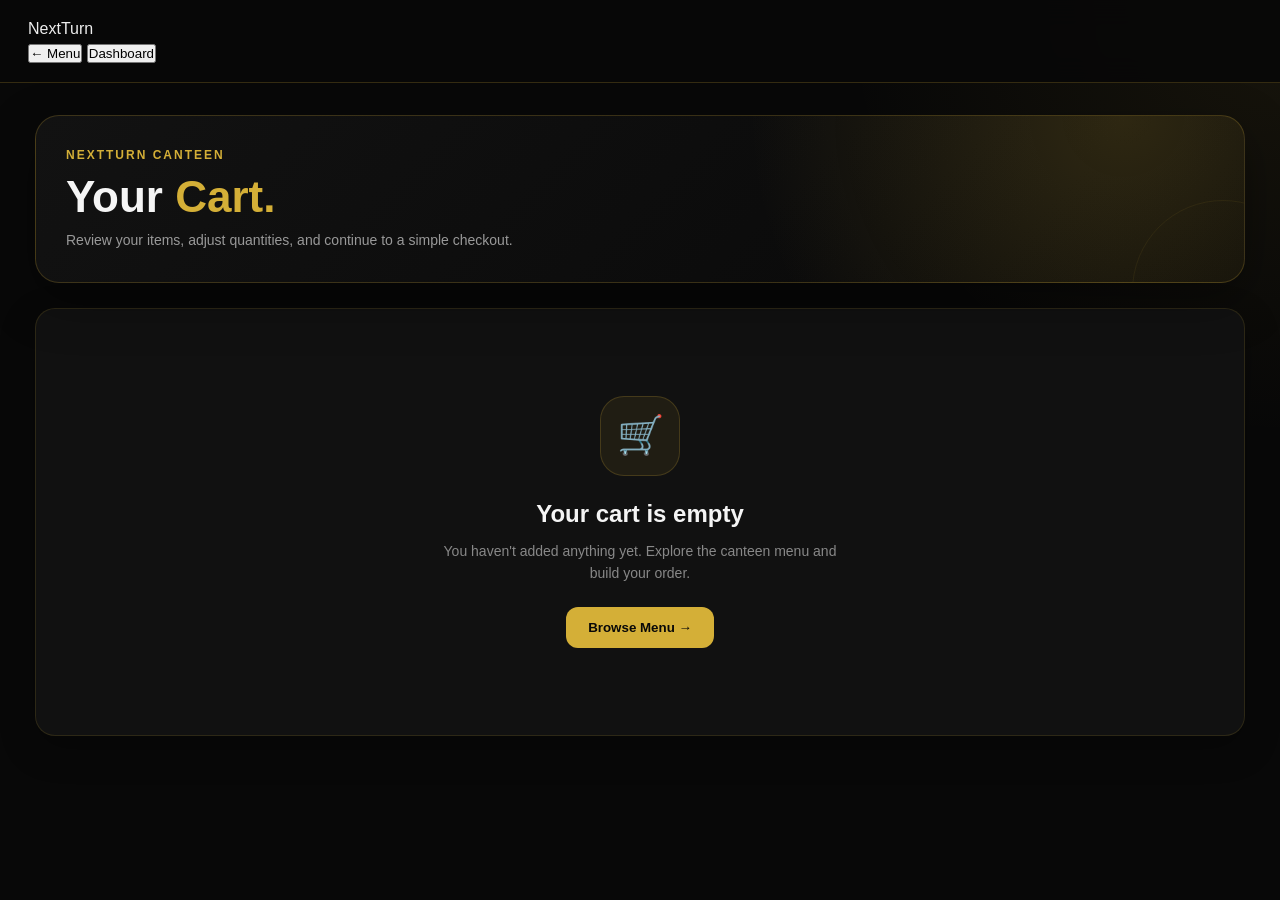
==== commit 02778879: "Remove brand mark from header" ====
--- a/cart.html
+++ b/cart.html
@@ -501,7 +501,6 @@
     <div class="header-inner">
 
         <div class="brand">
-            <span class="brand-mark">N</span>
             <span>NextTurn</span>
         </div>
 
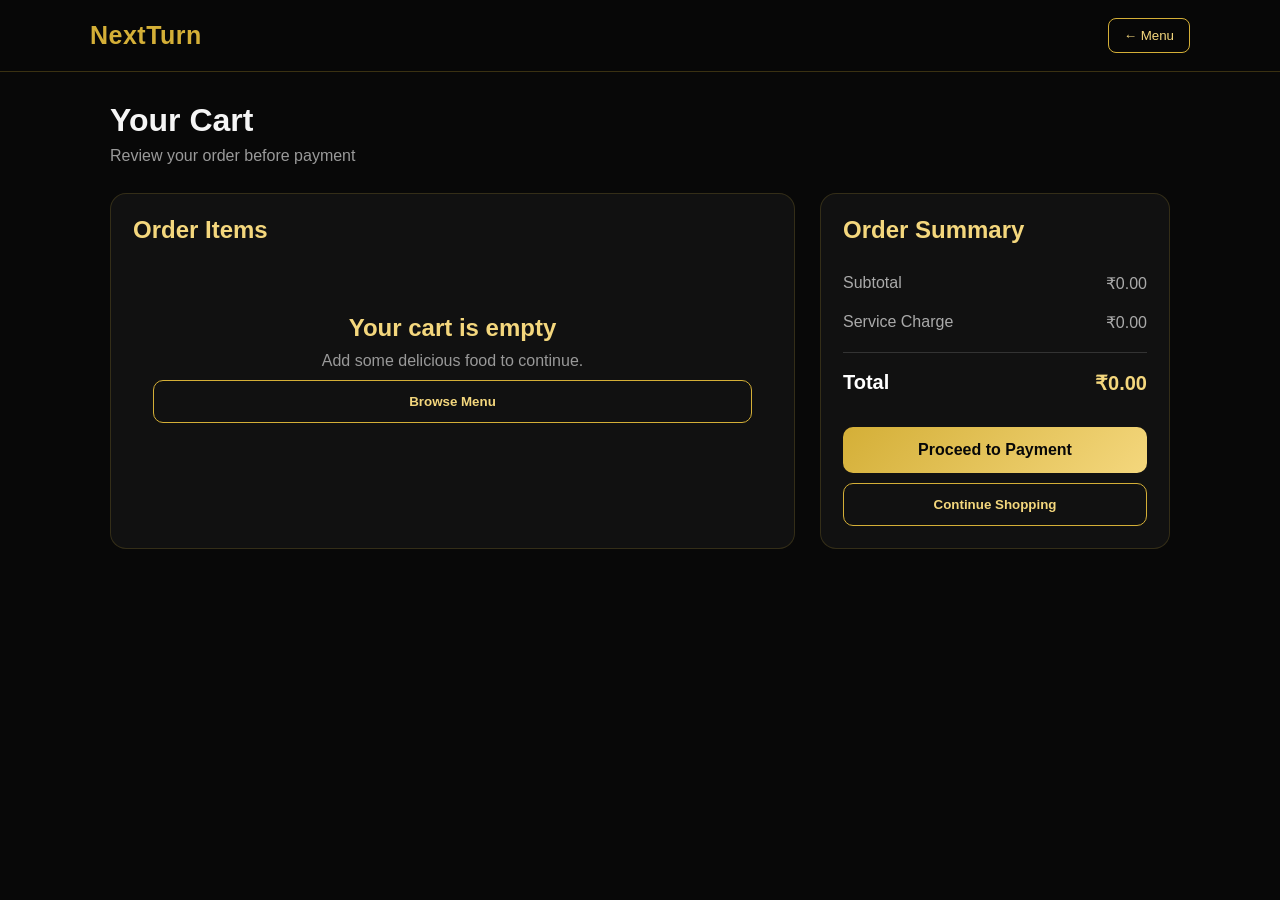
==== commit 9be2d316: "Refactor cart.html for improved layout and styles Updated styles and structure for the cart page, in" ====
--- a/cart.html
+++ b/cart.html
@@ -1,1143 +1,596 @@
 <!DOCTYPE html>
 <html lang="en">
 <head>
-    <meta charset="UTF-8">
-    <meta name="viewport" content="width=device-width, initial-scale=1.0">
-
-    <title>NextTurn | My Cart</title>
-
-    <link rel="stylesheet" href="styles.css">
-
-    <style>
-        /* =========================================
-           PREMIUM CART PAGE
-        ========================================= */
-
-        .cart-page {
-            max-width: 1250px;
-            margin: 0 auto;
-            padding: 32px 20px 70px;
-        }
-
-        .cart-hero {
-            position: relative;
-            overflow: hidden;
-            background:
-                radial-gradient(
-                    circle at 90% 0%,
-                    rgba(212,175,55,.18),
-                    transparent 34%
-                ),
-                linear-gradient(135deg, #121212, #080808);
-            border: 1px solid rgba(212,175,55,.22);
-            border-radius: 24px;
-            padding: 30px;
-            margin-bottom: 25px;
-            box-shadow: 0 18px 50px rgba(0,0,0,.35);
-        }
-
-        .cart-hero::after {
-            content: "";
-            position: absolute;
-            width: 180px;
-            height: 180px;
-            border: 1px solid rgba(212,175,55,.08);
-            border-radius: 50%;
-            right: -70px;
-            bottom: -100px;
-        }
-
-        .cart-hero-content {
-            position: relative;
-            z-index: 1;
-        }
-
-        .cart-eyebrow {
-            color: #d4af37;
-            font-size: 12px;
-            font-weight: 800;
-            letter-spacing: 2px;
-            text-transform: uppercase;
-            margin-bottom: 9px;
-        }
-
-        .cart-hero h1 {
-            margin: 0 0 8px;
-            color: #f5f5f5;
-            font-size: clamp(30px, 5vw, 44px);
-            line-height: 1.1;
-        }
-
-        .cart-hero h1 span {
-            color: #d4af37;
-        }
-
-        .cart-hero p {
-            margin: 0;
-            color: #999;
-            font-size: 14px;
-            line-height: 1.6;
-            max-width: 600px;
-        }
-
-        .cart-layout {
-            display: grid;
-            grid-template-columns: minmax(0, 1fr) 360px;
-            gap: 22px;
-            align-items: start;
-        }
-
-        /* =========================================
-           CART ITEMS BOX
-        ========================================= */
-
-        .cart-box {
-            background: #111111;
-            border: 1px solid rgba(212,175,55,.14);
-            border-radius: 20px;
-            padding: 22px;
-            box-shadow: 0 12px 35px rgba(0,0,0,.28);
-        }
-
-        .cart-box-header {
-            display: flex;
-            justify-content: space-between;
-            align-items: center;
-            gap: 15px;
-            padding-bottom: 15px;
-            border-bottom: 1px solid rgba(255,255,255,.07);
-        }
-
-        .cart-box-header h2 {
-            margin: 0;
-            color: #f5f5f5;
-            font-size: 19px;
-        }
-
-        .cart-count-label {
-            color: #d4af37;
-            font-size: 12px;
-            font-weight: 700;
-            white-space: nowrap;
-        }
-
-        /* =========================================
-           CART ITEM
-        ========================================= */
-
-        .cart-item {
-            display: grid;
-            grid-template-columns: minmax(0, 1fr) auto auto;
-            align-items: center;
-            gap: 20px;
-            padding: 20px 0;
-            border-bottom: 1px solid rgba(255,255,255,.07);
-        }
-
-        .cart-item:last-child {
-            border-bottom: none;
-            padding-bottom: 4px;
-        }
-
-        .item-main {
-            min-width: 0;
-        }
-
-        .item-name {
-            color: #f5f5f5;
-            font-size: 17px;
-            font-weight: 800;
-            margin-bottom: 6px;
-        }
-
-        .item-category {
-            color: #888;
-            font-size: 12px;
-            margin-bottom: 8px;
-        }
-
-        .item-price {
-            color: #aaa;
-            font-size: 12px;
-            line-height: 1.5;
-        }
-
-        .item-price strong {
-            color: #f4d77d;
-            font-size: 14px;
-        }
-
-        /* =========================================
-           QUANTITY
-        ========================================= */
-
-        .quantity-area {
-            display: flex;
-            flex-direction: column;
-            align-items: center;
-            gap: 7px;
-        }
-
-        .quantity-box {
-            display: flex;
-            align-items: center;
-            height: 42px;
-            border: 1px solid rgba(212,175,55,.28);
-            border-radius: 12px;
-            overflow: hidden;
-            background: #0b0b0b;
-        }
-
-        .quantity-box button {
-            width: 40px;
-            height: 42px;
-            border: none;
-            background: transparent;
-            color: #d4af37;
-            font-size: 21px;
-            font-weight: 700;
-            cursor: pointer;
-            transition: .18s ease;
-        }
-
-        .quantity-box button:hover {
-            background: rgba(212,175,55,.12);
-        }
-
-        .quantity-box button:active {
-            transform: scale(.94);
-        }
-
-        .quantity-box span {
-            width: 38px;
-            text-align: center;
-            color: #f5f5f5;
-            font-size: 15px;
-            font-weight: 800;
-        }
-
-        .remove {
-            border: none;
-            background: transparent;
-            color: #777;
-            cursor: pointer;
-            font-size: 11px;
-            padding: 3px 6px;
-            transition: .18s ease;
-        }
-
-        .remove:hover {
-            color: #e57373;
-        }
-
-        .item-total {
-            min-width: 85px;
-            text-align: right;
-            color: #f4d77d;
-            font-size: 17px;
-            font-weight: 800;
-        }
-
-        /* =========================================
-           SUMMARY
-        ========================================= */
-
-        .summary {
-            position: sticky;
-            top: 20px;
-            background:
-                linear-gradient(145deg, #131313, #0d0d0d);
-            border: 1px solid rgba(212,175,55,.25);
-            border-radius: 20px;
-            padding: 23px;
-            box-shadow: 0 15px 45px rgba(0,0,0,.35);
-        }
-
-        .summary-top {
-            display: flex;
-            justify-content: space-between;
-            align-items: center;
-            gap: 10px;
-            margin-bottom: 20px;
-        }
-
-        .summary h2 {
-            margin: 0;
-            color: #f5f5f5;
-            font-size: 20px;
-        }
-
-        .summary-crown {
-            color: #d4af37;
-            font-size: 18px;
-        }
-
-        .summary-row {
-            display: flex;
-            justify-content: space-between;
-            align-items: center;
-            gap: 15px;
-            padding: 10px 0;
-            color: #999;
-            font-size: 14px;
-        }
-
-        .summary-row strong {
-            color: #ddd;
-            font-weight: 700;
-        }
-
-        .summary-divider {
-            height: 1px;
-            background: rgba(255,255,255,.08);
-            margin: 9px 0;
-        }
-
-        .summary-row.total {
-            padding: 16px 0 4px;
-            color: #f5f5f5;
-            font-size: 17px;
-        }
-
-        .summary-row.total strong {
-            color: #f4d77d;
-            font-size: 24px;
-        }
-
-        .checkout {
-            width: 100%;
-            border: none;
-            background: linear-gradient(
-                135deg,
-                #f0cf65,
-                #d4af37
-            );
-            color: #080808;
-            padding: 15px;
-            border-radius: 13px;
-            cursor: pointer;
-            font-size: 15px;
-            font-weight: 900;
-            margin-top: 20px;
-            box-shadow: 0 8px 25px rgba(212,175,55,.16);
-            transition: .2s ease;
-        }
-
-        .checkout:hover {
-            transform: translateY(-1px);
-            box-shadow: 0 12px 30px rgba(212,175,55,.25);
-        }
-
-        .checkout:active {
-            transform: scale(.98);
-        }
-
-        .continue {
-            width: 100%;
-            border: 1px solid rgba(212,175,55,.35);
-            background: transparent;
-            color: #d4af37;
-            padding: 13px;
-            border-radius: 13px;
-            cursor: pointer;
-            font-size: 13px;
-            font-weight: 800;
-            margin-top: 10px;
-            transition: .2s ease;
-        }
-
-        .continue:hover {
-            background: rgba(212,175,55,.08);
-            border-color: #d4af37;
-        }
-
-        .secure-note {
-            text-align: center;
-            color: #666;
-            font-size: 11px;
-            margin-top: 14px;
-        }
-
-        /* =========================================
-           EMPTY CART
-        ========================================= */
-
-        .empty-cart {
-            text-align: center;
-            padding: 65px 20px;
-        }
-
-        .empty-icon {
-            width: 80px;
-            height: 80px;
-            margin: 0 auto 20px;
-            display: flex;
-            align-items: center;
-            justify-content: center;
-            border-radius: 24px;
-            background: rgba(212,175,55,.08);
-            border: 1px solid rgba(212,175,55,.2);
-            font-size: 38px;
-        }
-
-        .empty-cart h2 {
-            color: #f5f5f5;
-            margin: 0 0 8px;
-            font-size: 24px;
-        }
-
-        .empty-cart p {
-            color: #888;
-            margin: 0 auto 22px;
-            max-width: 400px;
-            line-height: 1.6;
-            font-size: 14px;
-        }
-
-        .shop-btn {
-            border: none;
-            background: #d4af37;
-            color: #080808;
-            padding: 13px 22px;
-            border-radius: 12px;
-            cursor: pointer;
-            font-weight: 900;
-            transition: .2s ease;
-        }
-
-        .shop-btn:hover {
-            background: #f0cf65;
-        }
-
-        /* =========================================
-           RESPONSIVE
-        ========================================= */
-
-        @media (max-width: 900px) {
-            .cart-layout {
-                grid-template-columns: 1fr;
-            }
-
-            .summary {
-                position: static;
-            }
-        }
-
-        @media (max-width: 650px) {
-            .cart-page {
-                padding: 20px 14px 50px;
-            }
-
-            .cart-hero {
-                padding: 24px 20px;
-                border-radius: 20px;
-            }
-
-            .cart-box {
-                padding: 17px;
-                border-radius: 18px;
-            }
-
-            .summary {
-                padding: 19px;
-                border-radius: 18px;
-            }
-
-            .cart-item {
-                grid-template-columns: 1fr auto;
-                gap: 12px;
-            }
-
-            .item-total {
-                grid-column: 2;
-                grid-row: 1;
-                min-width: auto;
-                align-self: start;
-            }
-
-            .quantity-area {
-                grid-column: 1 / -1;
-                flex-direction: row;
-                justify-content: space-between;
-                align-items: center;
-            }
-        }
-
-        @media (max-width: 430px) {
-            .cart-hero {
-                padding: 21px 17px;
-            }
-
-            .cart-box-header h2 {
-                font-size: 17px;
-            }
-
-            .cart-count-label {
-                font-size: 11px;
-            }
-
-            .item-name {
-                font-size: 16px;
-            }
-
-            .quantity-box button {
-                width: 43px;
-            }
-
-            .quantity-box span {
-                width: 40px;
-            }
-
-            .summary-row.total strong {
-                font-size: 21px;
-            }
-        }
-    </style>
+<meta charset="UTF-8">
+<meta name="viewport" content="width=device-width, initial-scale=1.0">
+
+<title>NextTurn | Cart</title>
+
+<style>
+
+* {
+    box-sizing: border-box;
+    margin: 0;
+    padding: 0;
+}
+
+body {
+    font-family: Arial, sans-serif;
+    background: #080808;
+    color: #f5f5f5;
+    min-height: 100vh;
+}
+
+header {
+    border-bottom: 1px solid rgba(212, 175, 55, 0.25);
+    padding: 18px 20px;
+    position: sticky;
+    top: 0;
+    background: rgba(8, 8, 8, 0.96);
+    z-index: 10;
+}
+
+.header-inner {
+    max-width: 1100px;
+    margin: auto;
+    display: flex;
+    justify-content: space-between;
+    align-items: center;
+}
+
+.logo {
+    color: #d4af37;
+    font-size: 25px;
+    font-weight: 800;
+    letter-spacing: 0.5px;
+}
+
+.back-btn {
+    background: transparent;
+    border: 1px solid #d4af37;
+    color: #f4d77d;
+    padding: 9px 15px;
+    border-radius: 8px;
+    cursor: pointer;
+}
+
+.container {
+    max-width: 1100px;
+    margin: auto;
+    padding: 30px 20px 50px;
+}
+
+.page-title {
+    font-size: 32px;
+    margin-bottom: 8px;
+}
+
+.subtitle {
+    color: #9a9a9a;
+    margin-bottom: 28px;
+}
+
+.cart-layout {
+    display: grid;
+    grid-template-columns: 1fr 350px;
+    gap: 25px;
+}
+
+.cart-section,
+.summary {
+    background: #111;
+    border: 1px solid rgba(212, 175, 55, 0.18);
+    border-radius: 16px;
+    padding: 22px;
+}
+
+.section-title {
+    color: #f4d77d;
+    margin-bottom: 20px;
+}
+
+.cart-item {
+    display: flex;
+    justify-content: space-between;
+    gap: 15px;
+    padding: 18px 0;
+    border-bottom: 1px solid #222;
+}
+
+.cart-item:last-child {
+    border-bottom: none;
+}
+
+.item-info h3 {
+    font-size: 17px;
+    margin-bottom: 7px;
+}
+
+.item-info p {
+    color: #999;
+    font-size: 14px;
+}
+
+.item-flavor {
+    display: inline-block;
+    color: #f4d77d;
+    border: 1px solid rgba(212, 175, 55, 0.3);
+    background: rgba(212, 175, 55, 0.08);
+    padding: 4px 8px;
+    border-radius: 20px;
+    font-size: 12px;
+    margin-bottom: 7px;
+}
+
+.item-actions {
+    display: flex;
+    align-items: center;
+    gap: 15px;
+}
+
+.quantity-control {
+    display: flex;
+    align-items: center;
+    border: 1px solid #333;
+    border-radius: 8px;
+    overflow: hidden;
+}
+
+.quantity-control button {
+    width: 34px;
+    height: 34px;
+    background: #181818;
+    color: #f4d77d;
+    border: none;
+    font-size: 20px;
+    cursor: pointer;
+}
+
+.quantity-control span {
+    width: 35px;
+    text-align: center;
+}
+
+.item-total {
+    color: #f4d77d;
+    font-weight: bold;
+    min-width: 70px;
+    text-align: right;
+}
+
+.remove-btn {
+    background: transparent;
+    border: 1px solid #444;
+    color: #aaa;
+    padding: 7px 10px;
+    border-radius: 7px;
+    cursor: pointer;
+}
+
+.remove-btn:hover {
+    border-color: #d4af37;
+    color: #f4d77d;
+}
+
+.summary h2 {
+    margin-bottom: 20px;
+    color: #f4d77d;
+}
+
+.summary-row {
+    display: flex;
+    justify-content: space-between;
+    padding: 10px 0;
+    color: #aaa;
+}
+
+.summary-row.total {
+    border-top: 1px solid #333;
+    margin-top: 10px;
+    padding-top: 18px;
+    color: #fff;
+    font-size: 20px;
+    font-weight: bold;
+}
+
+.summary-row.total span:last-child {
+    color: #f4d77d;
+}
+
+.payment-btn {
+    width: 100%;
+    margin-top: 22px;
+    padding: 14px;
+    border: none;
+    border-radius: 10px;
+    background: linear-gradient(135deg, #d4af37, #f4d77d);
+    color: #080808;
+    font-weight: 800;
+    font-size: 16px;
+    cursor: pointer;
+}
+
+.menu-btn {
+    width: 100%;
+    margin-top: 10px;
+    padding: 13px;
+    border: 1px solid #d4af37;
+    border-radius: 10px;
+    background: transparent;
+    color: #f4d77d;
+    font-weight: 700;
+    cursor: pointer;
+}
+
+.empty-cart {
+    text-align: center;
+    padding: 50px 20px;
+    color: #999;
+}
+
+.empty-cart h2 {
+    color: #f4d77d;
+    margin-bottom: 10px;
+}
+
+@media (max-width: 800px) {
+
+    .cart-layout {
+        grid-template-columns: 1fr;
+    }
+
+}
+
+@media (max-width: 600px) {
+
+    .container {
+        padding: 22px 14px 40px;
+    }
+
+    .page-title {
+        font-size: 27px;
+    }
+
+    .cart-section,
+    .summary {
+        padding: 17px;
+    }
+
+    .cart-item {
+        flex-direction: column;
+    }
+
+    .item-actions {
+        justify-content: space-between;
+        flex-wrap: wrap;
+    }
+
+    .item-total {
+        text-align: left;
+    }
+
+}
+
+</style>
 </head>
 
 <body>
 
-<header class="top-header">
+<header>
+
     <div class="header-inner">
 
-        <div class="brand">
-            <span>NextTurn</span>
+        <div class="logo">
+            NextTurn
         </div>
 
-        <div class="header-actions">
-
-            <button
-                class="header-btn"
-                onclick="goToMenu()">
-                ← Menu
-            </button>
-
-            <button
-                class="header-btn"
-                onclick="window.location.href='student.html'">
-                Dashboard
-            </button>
+        <button class="back-btn" onclick="goToMenu()">
+            ← Menu
+        </button>
+
+    </div>
+
+</header>
+
+<div class="container">
+
+    <h1 class="page-title">
+        Your Cart
+    </h1>
+
+    <p class="subtitle">
+        Review your order before payment
+    </p>
+
+    <div id="cartContainer">
+
+        <div class="cart-layout">
+
+            <div class="cart-section">
+
+                <h2 class="section-title">
+                    Order Items
+                </h2>
+
+                <div id="cartItems"></div>
+
+            </div>
+
+            <div class="summary">
+
+                <h2>
+                    Order Summary
+                </h2>
+
+                <div class="summary-row">
+                    <span>Subtotal</span>
+                    <span id="subtotal">₹0.00</span>
+                </div>
+
+                <div class="summary-row">
+                    <span>Service Charge</span>
+                    <span id="serviceCharge">₹0.00</span>
+                </div>
+
+                <div class="summary-row total">
+                    <span>Total</span>
+                    <span id="total">₹0.00</span>
+                </div>
+
+                <button
+                    class="payment-btn"
+                    onclick="proceedToPayment()"
+                >
+                    Proceed to Payment
+                </button>
+
+                <button
+                    class="menu-btn"
+                    onclick="goToMenu()"
+                >
+                    Continue Shopping
+                </button>
+
+            </div>
 
         </div>
 
     </div>
-</header>
-
-
-<main class="cart-page">
-
-    <section class="cart-hero">
-
-        <div class="cart-hero-content">
-
-            <div class="cart-eyebrow">
-                NextTurn Canteen
-            </div>
-
-            <h1>
-                Your <span>Cart.</span>
-            </h1>
-
-            <p>
-                Review your items, adjust quantities,
-                and continue to a simple checkout.
-            </p>
-
-        </div>
-
-    </section>
-
-
-    <div id="cartContent">
-        <!-- Cart will be rendered here -->
-    </div>
-
-    </main>
-    <script>
-
-    /* =========================================
-       CART DATA
-    ========================================= */
-
-    let cart = [];
-
-
-    /* =========================================
-       LOAD CART
-    ========================================= */
-
-    function loadCart() {
+
+</div>
+
+<script>
+
+let cart = [];
+
+function loadCart() {
+
+    const savedCart =
+        localStorage.getItem("nextTurnCart");
+
+    if (savedCart) {
 
         try {
-
-            cart = JSON.parse(
-                localStorage.getItem(
-                    "nextTurnCart"
-                ) || "[]"
-            );
-
-            if (!Array.isArray(cart)) {
-                cart = [];
-            }
-
+            cart = JSON.parse(savedCart);
         } catch (error) {
-
             cart = [];
         }
 
-        renderCart();
-    }
-
-
-    /* =========================================
-       SAVE CART
-    ========================================= */
-
-    function saveCart() {
-
-        localStorage.setItem(
-            "nextTurnCart",
-            JSON.stringify(cart)
-        );
-    }
-
-
-    /* =========================================
-       SERVICE CHARGE
-       Same rule as existing cart
-    ========================================= */
-
-    function getServiceCharge(price) {
-
-        return Number(price) <= 20
-            ? 0.50
-            : 1.00;
-    }
-
-
-    /* =========================================
-       SUBTOTAL
-    ========================================= */
-
-    function calculateSubtotal() {
-
-        return cart.reduce(
-            (total, item) => {
-
-                return total +
-                    (
-                        Number(item.price || 0) *
-                        Number(item.quantity || 1)
-                    );
-
-            },
-            0
-        );
-    }
-
-
-    /* =========================================
-       SERVICE CHARGE TOTAL
-    ========================================= */
-
-    function calculateServiceCharge() {
-
-        return cart.reduce(
-            (total, item) => {
-
-                return total +
-                    (
-                        getServiceCharge(item.price) *
-                        Number(item.quantity || 1)
-                    );
-
-            },
-            0
-        );
-    }
-
-
-    /* =========================================
-       GRAND TOTAL
-    ========================================= */
-
-    function calculateTotal() {
-
-        return (
-            calculateSubtotal() +
-            calculateServiceCharge()
-        );
-    }
-
-
-    /* =========================================
-       TOTAL QUANTITY
-    ========================================= */
-
-    function getTotalItems() {
-
-        return cart.reduce(
-            (total, item) => {
-
-                return total +
-                    Number(item.quantity || 1);
-
-            },
-            0
-        );
-    }
-
-
-    /* =========================================
-       HTML SAFETY
-    ========================================= */
-
-    function escapeHTML(value) {
-
-        return String(value)
-            .replace(/&/g, "&amp;")
-            .replace(/</g, "&lt;")
-            .replace(/>/g, "&gt;")
-            .replace(/"/g, "&quot;")
-            .replace(/'/g, "&#039;");
-    }
-
-
-    /* =========================================
-       RENDER CART
-    ========================================= */
-
-    function renderCart() {
-
-        const container =
-            document.getElementById(
-                "cartContent"
-            );
-
-
-        if (!cart.length) {
-
-            container.innerHTML = `
-
-                <div class="cart-box">
-
-                    <div class="empty-cart">
-
-                        <div class="empty-icon">
-                            🛒
-                        </div>
-
-                        <h2>
-                            Your cart is empty
-                        </h2>
-
-                        <p>
-                            You haven't added anything yet.
-                            Explore the canteen menu and
-                            build your order.
-                        </p>
+    } else {
+        cart = [];
+    }
+
+    renderCart();
+}
+
+function saveCart() {
+
+    localStorage.setItem(
+        "nextTurnCart",
+        JSON.stringify(cart)
+    );
+}
+
+function renderCart() {
+
+    const cartItems =
+        document.getElementById("cartItems");
+
+    const subtotalElement =
+        document.getElementById("subtotal");
+
+    const serviceChargeElement =
+        document.getElementById("serviceCharge");
+
+    const totalElement =
+        document.getElementById("total");
+
+    if (!cart.length) {
+
+        cartItems.innerHTML = `
+            <div class="empty-cart">
+                <h2>Your cart is empty</h2>
+                <p>Add some delicious food to continue.</p>
+
+                <button
+                    class="menu-btn"
+                    onclick="goToMenu()"
+                >
+                    Browse Menu
+                </button>
+            </div>
+        `;
+
+        subtotalElement.textContent = "₹0.00";
+        serviceChargeElement.textContent = "₹0.00";
+        totalElement.textContent = "₹0.00";
+
+        return;
+    }
+
+    let subtotal = 0;
+    let serviceCharge = 0;
+
+    cartItems.innerHTML = cart.map((item, index) => {
+
+        const foodName = item.name || "";
+        const flavor = item.flavor || "";
+
+        const displayName = flavor
+            ? `${foodName} - ${flavor}`
+            : foodName;
+
+        const itemTotal =
+            item.price * item.quantity;
+
+        subtotal += itemTotal;
+
+        serviceCharge +=
+            item.price <= 20
+                ? 0.5 * item.quantity
+                : 1 * item.quantity;
+
+        return `
+            <div class="cart-item">
+
+                <div class="item-info">
+
+                    <h3>
+                        ${displayName}
+                    </h3>
+
+                    ${
+                        flavor
+                            ? `<div class="item-flavor">
+                                ${flavor}
+                               </div>`
+                            : ""
+                    }
+
+                    <p>
+                        ₹${item.price} × ${item.quantity}
+                    </p>
+
+                </div>
+
+                <div class="item-actions">
+
+                    <div class="quantity-control">
 
                         <button
-                            class="shop-btn"
-                            onclick="goToMenu()">
-
-                            Browse Menu →
-
+                            onclick="decreaseQuantity(${index})"
+                        >
+                            −
                         </button>
 
+                        <span>
+                            ${item.quantity}
+                        </span>
+
+                        <button
+                            onclick="increaseQuantity(${index})"
+                        >
+                            +
+                        </button>
+
                     </div>
 
+                    <div class="item-total">
+                        ₹${itemTotal.toFixed(2)}
+                    </div>
+
+                    <button
+                        class="remove-btn"
+                        onclick="removeItem(${index})"
+                    >
+                        Remove
+                    </button>
+
                 </div>
 
-            `;
-
-            return;
-        }
-
-
-        let itemsHTML = "";
-
-
-        cart.forEach(
-            (item, index) => {
-
-                const quantity =
-                    Number(item.quantity || 1);
-
-                const price =
-                    Number(item.price || 0);
-
-                const itemTotal =
-                    price * quantity;
-
-                const serviceCharge =
-                    getServiceCharge(price);
-
-
-                itemsHTML += `
-
-                    <div class="cart-item">
-
-                        <div class="item-main">
-
-                            <div class="item-name">
-                                ${escapeHTML(
-                                    item.name ||
-                                    "Food Item"
-                                )}
-                            </div>
-
-                            <div class="item-category">
-                                ${escapeHTML(
-                                    item.category ||
-                                    "Canteen"
-                                )}
-                            </div>
-
-                            <div class="item-price">
-
-                                <strong>
-                                    ₹${price.toFixed(2)}
-                                </strong>
-
-                                &nbsp;•&nbsp;
-
-                                ₹${serviceCharge.toFixed(2)}
-                                service charge / item
-
-                            </div>
-
-                        </div>
-
-
-                        <div class="quantity-area">
-
-                            <div class="quantity-box">
-
-                                <button
-                                    type="button"
-                                    aria-label="Decrease quantity"
-                                    onclick="decreaseQuantity(${index})">
-
-                                    −
-
-                                </button>
-
-                                <span>
-                                    ${quantity}
-                                </span>
-
-                                <button
-                                    type="button"
-                                    aria-label="Increase quantity"
-                                    onclick="increaseQuantity(${index})">
-
-                                    +
-
-                                </button>
-
-                            </div>
-
-                            <button
-                                type="button"
-                                class="remove"
-                                onclick="removeItem(${index})">
-
-                                Remove
-
-                            </button>
-
-                        </div>
-
-
-                        <div class="item-total">
-
-                            ₹${itemTotal.toFixed(2)}
-
-                        </div>
-
-                    </div>
-
-                `;
-            }
-        );
-
-
-        const subtotal =
-            calculateSubtotal();
-
-        const serviceCharge =
-            calculateServiceCharge();
-
-        const total =
-            calculateTotal();
-
-        const totalItems =
-            getTotalItems();
-
-
-        container.innerHTML = `
-
-            <div class="cart-layout">
-
-
-                <!-- =========================
-                     CART ITEMS
-                ========================== -->
-
-                <section class="cart-box">
-
-                    <div class="cart-box-header">
-
-                        <h2>
-                            Selected Food
-                        </h2>
-
-                        <span class="cart-count-label">
-                            ${totalItems}
-                            ${totalItems === 1
-                                ? "item"
-                                : "items"}
-                        </span>
-
-                    </div>
-
-
-                    <div>
-                        ${itemsHTML}
-                    </div>
-
-                </section>
-
-
-                <!-- =========================
-                     ORDER SUMMARY
-                ========================== -->
-
-                <aside class="summary">
-
-                    <div class="summary-top">
-
-                        <h2>
-                            Order Summary
-                        </h2>
-
-                        <span class="summary-crown">
-                            ✦
-                        </span>
-
-                    </div>
-
-
-                    <div class="summary-row">
-
-                        <span>
-                            Food Subtotal
-                        </span>
-
-                        <strong>
-                            ₹${subtotal.toFixed(2)}
-                        </strong>
-
-                    </div>
-
-
-                    <div class="summary-row">
-
-                        <span>
-                            Service Charge
-                        </span>
-
-                        <strong>
-                            ₹${serviceCharge.toFixed(2)}
-                        </strong>
-
-                    </div>
-
-
-                    <div class="summary-divider"></div>
-
-
-                    <div class="summary-row total">
-
-                        <span>
-                            Total
-                        </span>
-
-                        <strong>
-                            ₹${total.toFixed(2)}
-                        </strong>
-
-                    </div>
-
-
-                    <button
-                        type="button"
-                        class="checkout"
-                        onclick="proceedToPayment()">
-
-                        Proceed to Payment →
-
-                    </button>
-
-
-                    <button
-                        type="button"
-                        class="continue"
-                        onclick="goToMenu()">
-
-                        + Add More Food
-
-                    </button>
-
-
-                    <div class="secure-note">
-                        Secure checkout • NextTurn Canteen
-                    </div>
-
-                </aside>
-
             </div>
-
         `;
-    }
-
-
-    /* =========================================
-       INCREASE QUANTITY
-    ========================================= */
-
-    function increaseQuantity(index) {
-
-        if (!cart[index]) return;
-
-        cart[index].quantity =
-            Number(cart[index].quantity || 1) + 1;
-
-        saveCart();
-
-        renderCart();
-    }
-
-
-    /* =========================================
-       DECREASE QUANTITY
-    ========================================= */
-
-    function decreaseQuantity(index) {
-
-        if (!cart[index]) return;
-
-        const quantity =
-            Number(cart[index].quantity || 1);
-
-
-        if (quantity <= 1) {
-
-            removeItem(index);
-
-            return;
-        }
-
-
-        cart[index].quantity =
-            quantity - 1;
-
-        saveCart();
-
-        renderCart();
-    }
-
-
-    /* =========================================
-       REMOVE ITEM
-    ========================================= */
-
-    function removeItem(index) {
-
-        if (!cart[index]) return;
+
+    }).join("");
+
+    const total =
+        subtotal + serviceCharge;
+
+    subtotalElement.textContent =
+        `₹${subtotal.toFixed(2)}`;
+
+    serviceChargeElement.textContent =
+        `₹${serviceCharge.toFixed(2)}`;
+
+    totalElement.textContent =
+        `₹${total.toFixed(2)}`;
+}
+function increaseQuantity(index) {
+
+    cart[index].quantity++;
+
+    saveCart();
+
+    renderCart();
+}
+
+
+function decreaseQuantity(index) {
+
+    if (cart[index].quantity > 1) {
+
+        cart[index].quantity--;
+
+    } else {
 
         cart.splice(index, 1);
-
-        saveCart();
-
-        renderCart();
-    }
-
-
-    /* =========================================
-       PROCEED TO PAYMENT
-    ========================================= */
-
-    function proceedToPayment() {
-
-        if (!cart.length) {
-
-            alert(
-                "Your cart is empty."
-            );
-
-            return;
-        }
-
-
-        /*
-         * Keep the existing localStorage
-         * flow used by payment.html.
-         */
-
-        saveCart();
-
-
-        window.location.href =
-            "payment.html";
-    }
-
-
-    /* =========================================
-       GO TO MENU
-    ========================================= */
-
-    function goToMenu() {
-
-        window.location.href =
-            "order.html";
-    }
-
-
-    /* =========================================
-       KEEP CART IN SYNC
-    ========================================= */
-
-    window.addEventListener(
-        "storage",
-        function(event) {
-
-            if (
-                event.key ===
-                "nextTurnCart"
-            ) {
-
-                loadCart();
-            }
-        }
-    );
-
-
-    /* =========================================
-       INITIALIZE
-    ========================================= */
-
-    document.addEventListener(
-        "DOMContentLoaded",
-        function() {
-
-            loadCart();
-
-        }
-    );
+    }
+
+    saveCart();
+
+    renderCart();
+}
+
+
+function removeItem(index) {
+
+    cart.splice(index, 1);
+
+    saveCart();
+
+    renderCart();
+}
+
+
+function goToMenu() {
+
+    window.location.href = "order.html";
+}
+
+
+function proceedToPayment() {
+
+    if (cart.length === 0) {
+
+        alert("Your cart is empty.");
+
+        return;
+    }
+
+    window.location.href = "payment.html";
+}
+
+
+document.addEventListener(
+    "DOMContentLoaded",
+    () => {
+
+        loadCart();
+
+    }
+);
 
 </script>
 
 </body>
-    </html>
+</html>
